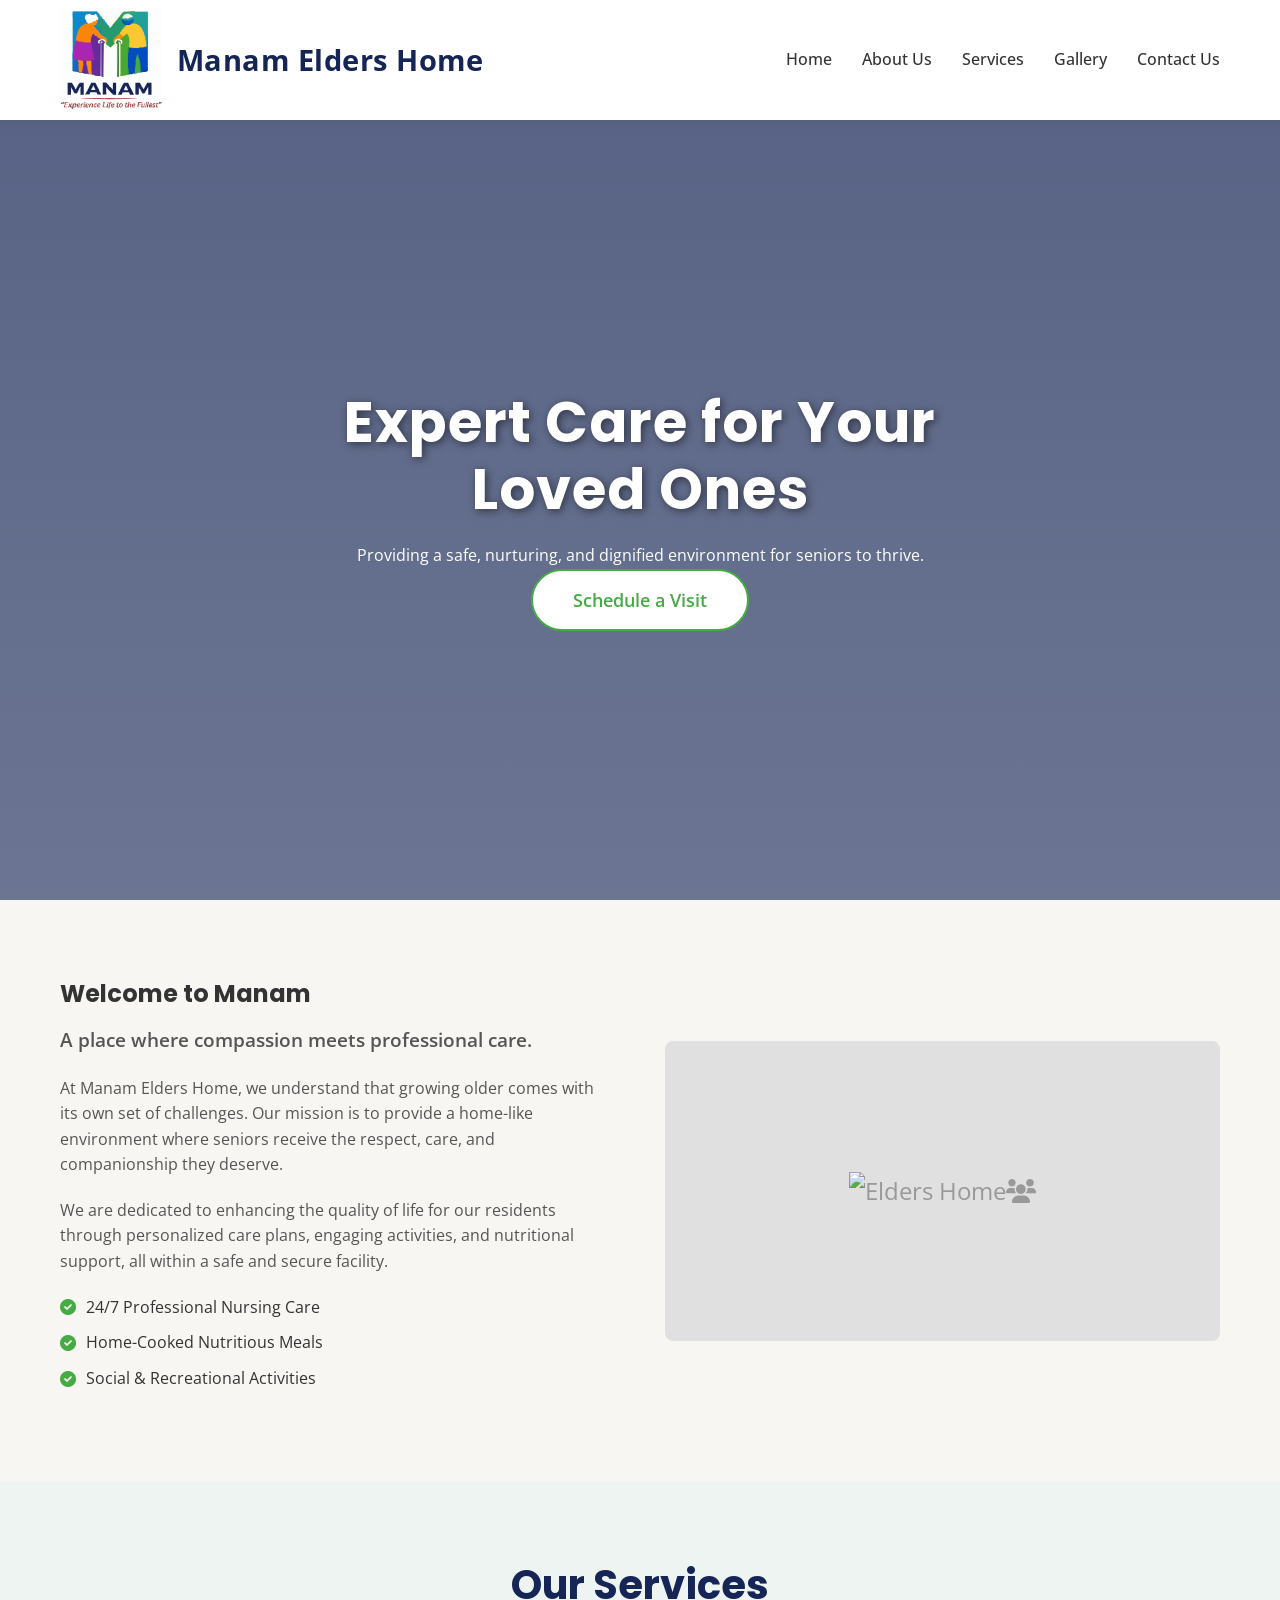
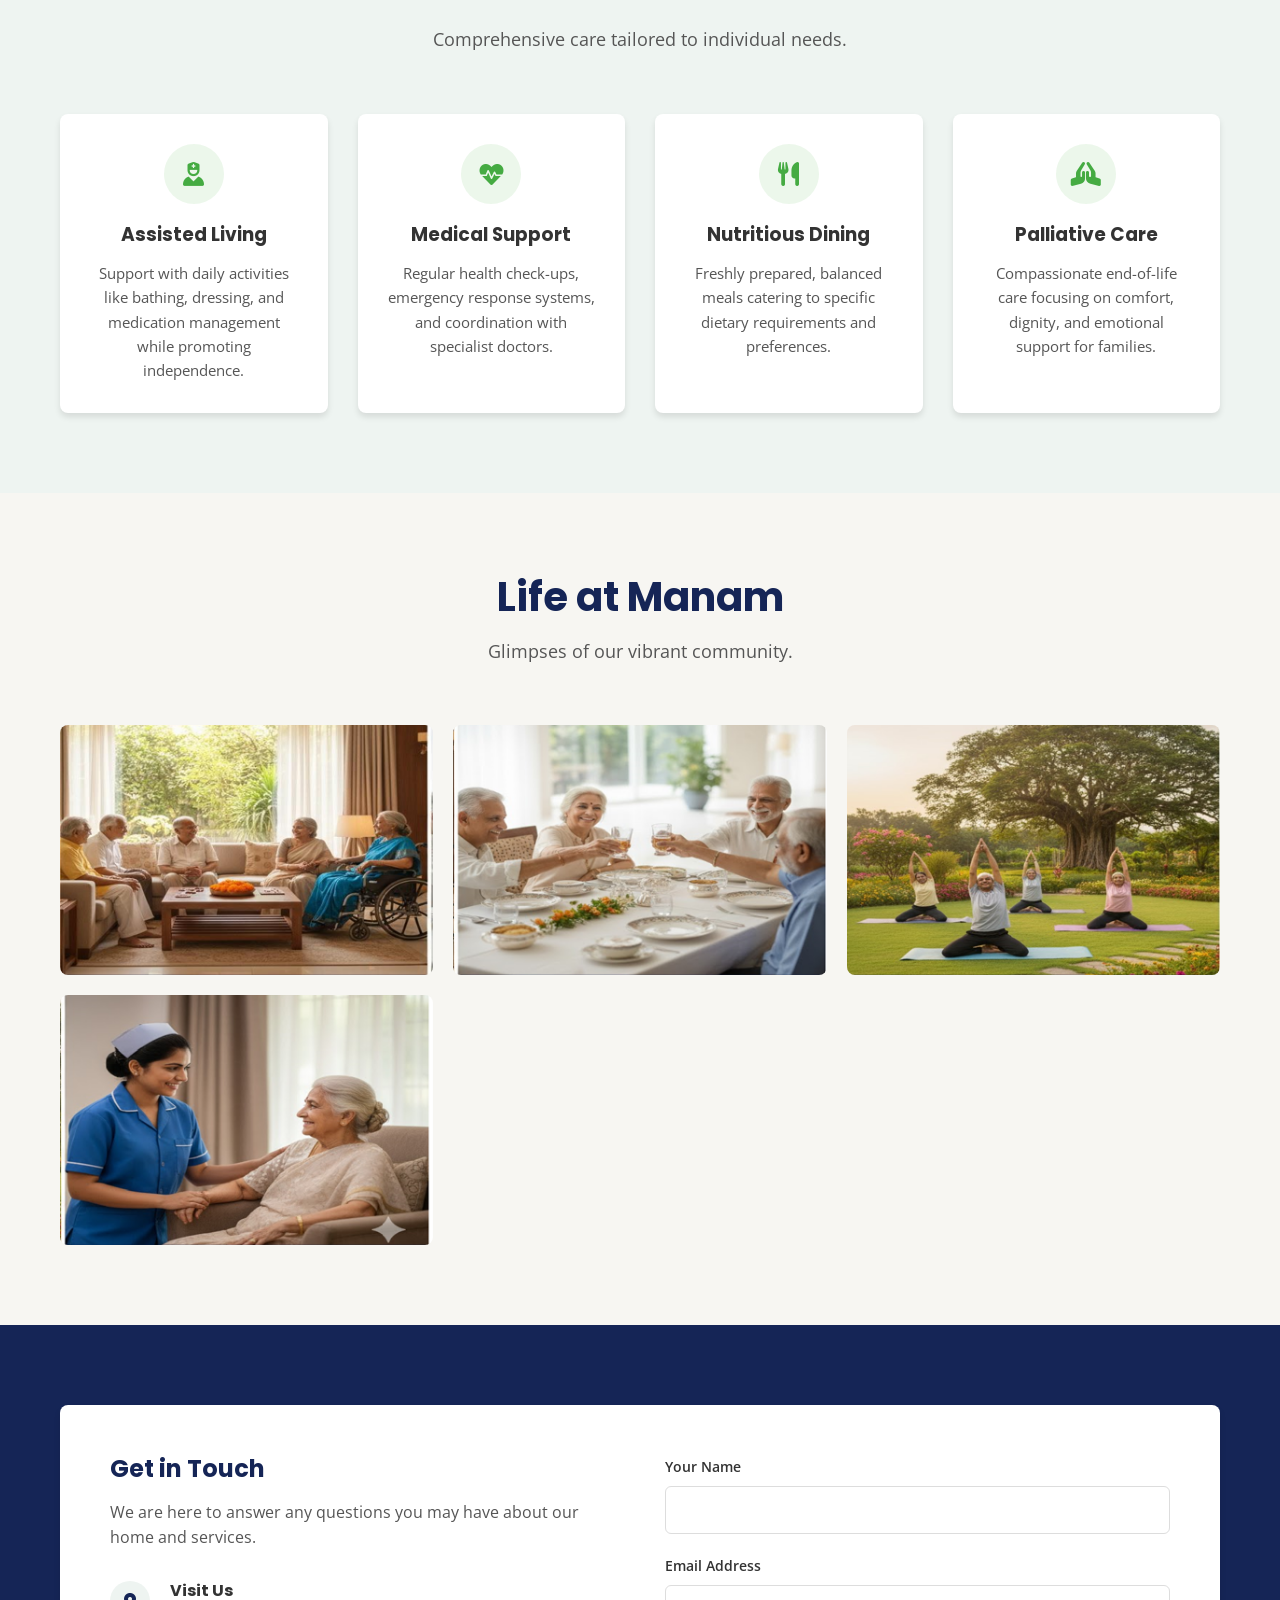
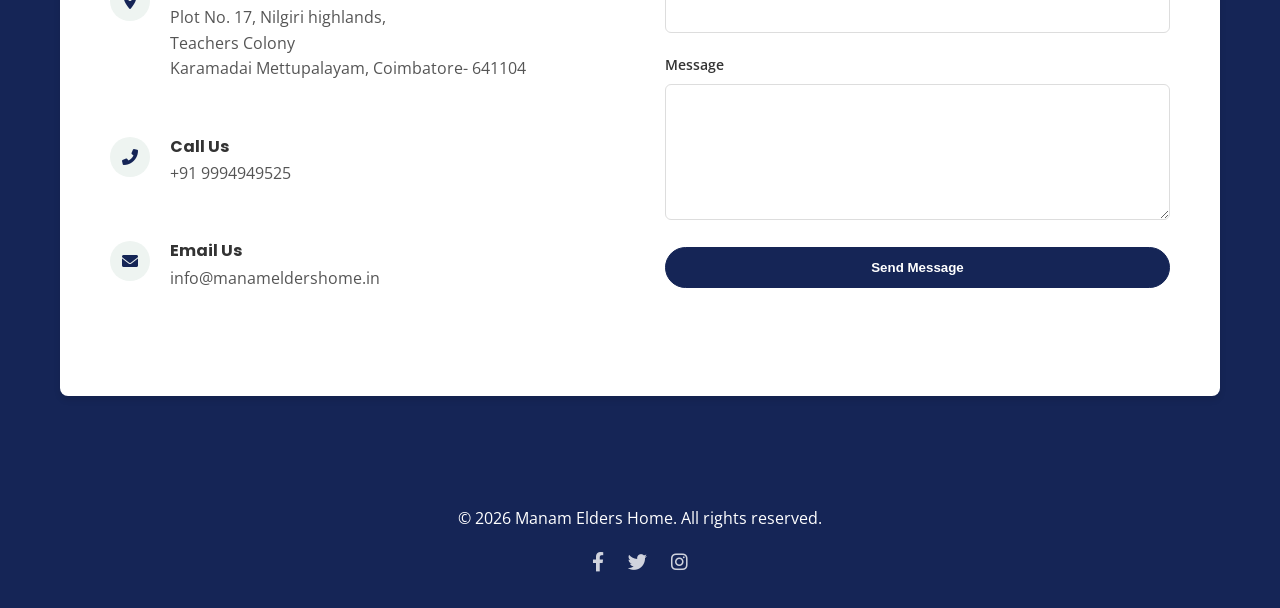
==== index.html @ f715f931 "Fix email address typo" ====
<!DOCTYPE html>
<html lang="en">

<head>
    <meta charset="UTF-8">
    <meta name="viewport" content="width=device-width, initial-scale=1.0">
    <title>Manam Elders Home - Compassionate Senior Care</title>
    <meta name="description"
        content="Manam Elders Home provides compassionate, dignified, and professional care for seniors. A home away from home.">
    <link rel="stylesheet" href="css/style.css">
    <link rel="preconnect" href="https://fonts.googleapis.com">
    <link rel="preconnect" href="https://fonts.gstatic.com" crossorigin>
    <link
        href="https://fonts.googleapis.com/css2?family=Open+Sans:wght@400;600&family=Poppins:wght@500;700&display=swap"
        rel="stylesheet">
    <link rel="stylesheet" href="https://cdnjs.cloudflare.com/ajax/libs/font-awesome/6.0.0/css/all.min.css">
</head>

<body>

    <!-- Header -->
    <header class="header">
        <div class="container">
            <a href="#" class="logo">
                <img src="assets/logo.svg" alt="Manam Elders Home Logo">
                <span>
                    <h2>Manam Elders Home</h2>
                </span>
            </a>
            <button class="mobile-toggle" aria-label="Toggle navigation">
                <i class="fas fa-bars"></i>
            </button>
            <nav class="nav">
                <ul class="nav-list">
                    <li><a href="#home">Home</a></li>
                    <li><a href="#about">About Us</a></li>
                    <li><a href="#services">Services</a></li>
                    <li><a href="#gallery">Gallery</a></li>
                    <li><a href="#contact" class="nav-btn">Contact Us</a></li>
                </ul>
            </nav>
        </div>
    </header>

    <!-- Hero Section -->
    <section id="home" class="hero">
        <div class="hero-overlay"></div>
        <div class="container hero-content">
            <h1><span class="static-text">Expert Care for Your Loved Ones</span></h1>
            <p>Providing a safe, nurturing, and dignified environment for seniors to thrive.</p>
            <a href="#contact" class="btn btn-large">Schedule a Visit</a>
        </div>
    </section>

    <!-- About Section -->
    <section id="about" class="section">
        <div class="container about-grid">
            <div class="about-text">
                <h2>Welcome to Manam</h2>
                <p class="lead">A place where compassion meets professional care.</p>
                <p>At Manam Elders Home, we understand that growing older comes with its own set of challenges. Our
                    mission is to provide a home-like environment where seniors receive the respect, care, and
                    companionship they deserve.</p>
                <p>We are dedicated to enhancing the quality of life for our residents through personalized care plans,
                    engaging activities, and nutritional support, all within a safe and secure facility.</p>
                <ul class="feature-list">
                    <li><i class="fas fa-check-circle"></i> 24/7 Professional Nursing Care</li>
                    <li><i class="fas fa-check-circle"></i> Home-Cooked Nutritious Meals</li>
                    <li><i class="fas fa-check-circle"></i> Social & Recreational Activities</li>
                </ul>
            </div>
            <div class="about-image">
                <!-- Image will be placed here -->
                <div class="img-placeholder">
                    <img src="assets/elders_home_image.svg" alt="Elders Home" />
                    <i class="fas fa-users"></i>
                </div>
            </div>
        </div>
    </section>

    <!-- Services Section -->
    <section id="services" class="section bg-light">
        <div class="container">
            <div class="section-header">
                <h2>Our Services</h2>
                <p>Comprehensive care tailored to individual needs.</p>
            </div>
            <div class="services-grid">
                <div class="service-card">
                    <div class="icon-box">
                        <i class="fas fa-user-nurse"></i>
                    </div>
                    <h3>Assisted Living</h3>
                    <p>Support with daily activities like bathing, dressing, and medication management while promoting
                        independence.</p>
                </div>
                <div class="service-card">
                    <div class="icon-box">
                        <i class="fas fa-heartbeat"></i>
                    </div>
                    <h3>Medical Support</h3>
                    <p>Regular health check-ups, emergency response systems, and coordination with specialist doctors.
                    </p>
                </div>
                <div class="service-card">
                    <div class="icon-box">
                        <i class="fas fa-utensils"></i>
                    </div>
                    <h3>Nutritious Dining</h3>
                    <p>Freshly prepared, balanced meals catering to specific dietary requirements and preferences.</p>
                </div>
                <div class="service-card">
                    <div class="icon-box">
                        <i class="fas fa-praying-hands"></i>
                    </div>
                    <h3>Palliative Care</h3>
                    <p>Compassionate end-of-life care focusing on comfort, dignity, and emotional support for families.
                    </p>
                </div>
            </div>
        </div>
    </section>

    <!-- Gallery Section -->
    <section id="gallery" class="section">
        <div class="container">
            <div class="section-header">
                <h2>Life at Manam</h2>
                <p>Glimpses of our vibrant community.</p>
            </div>
            <div class="gallery-grid">
                <div class="gallery-item">
                    <div class="gallery-image">
                        <img src="assets/living_area.svg" alt="Living Area" />
                        <div class="gallery-caption">Living Area</div>
                    </div>
                </div>
                <div class="gallery-item">
                    <div class="gallery-image">
                        <img src="assets/dining_area.svg" alt="Dining Area" />
                        <div class="gallery-caption">Dining Area</div>
                    </div>
                </div>
                <div class="gallery-item">
                    <div class="gallery-image">
                        <img src="assets/community_area.svg" alt="Community" />
                        <div class="gallery-caption">Community</div>
                    </div>
                </div>
                <div class="gallery-item">
                    <div class="gallery-image">
                        <img src="assets/Nursing_care.svg" alt="Nursing Care" />
                        <div class="gallery-caption">Nursing Care</div>
                    </div>
                </div>
            </div>
        </div>
    </section>

    <!-- Contact Section -->
    <section id="contact" class="section bg-dark">
        <div class="container">
            <div class="contact-wrapper">
                <div class="contact-info">
                    <h2>Get in Touch</h2>
                    <p>We are here to answer any questions you may have about our home and services.</p>

                    <div class="info-item">
                        <i class="fas fa-map-marker-alt"></i>
                        <div>
                            <h4>Visit Us</h4>
                            <p>Plot No. 17, Nilgiri highlands,<br>Teachers Colony <br>Karamadai Mettupalayam,
                                Coimbatore- 641104</p>
                        </div>
                    </div>

                    <div class="info-item">
                        <i class="fas fa-phone-alt"></i>
                        <div>
                            <h4>Call Us</h4>
                            <p><a href="tel:+919876543210">+91 9994949525</a></p>
                        </div>
                    </div>

                    <div class="info-item">
                        <i class="fas fa-envelope"></i>
                        <div>
                            <h4>Email Us</h4>
                            <p><a href="mailto:info@manameldershome.in">info@manameldershome.in</a></p>
                        </div>
                    </div>
                </div>

                <div class="contact-form">
                    <form id="contactForm">
                        <div class="form-group">
                            <label for="name">Your Name</label>
                            <input type="text" id="name" name="name" required>
                        </div>
                        <div class="form-group">
                            <label for="email">Email Address</label>
                            <input type="email" id="email" name="email" required>
                        </div>
                        <div class="form-group">
                            <label for="message">Message</label>
                            <textarea id="message" name="message" rows="5" required></textarea>
                        </div>
                        <button type="submit" class="btn btn-primary btn-block">Send Message</button>
                    </form>
                </div>
            </div>
        </div>
    </section>

    <!-- Footer -->
    <footer class="footer">
        <div class="container">
            <div class="footer-content">
                <p>&copy; 2026 Manam Elders Home. All rights reserved.</p>
                <div class="social-links">
                    <a href="#" aria-label="Facebook"><i class="fab fa-facebook-f"></i></a>
                    <a href="#" aria-label="Twitter"><i class="fab fa-twitter"></i></a>
                    <a href="#" aria-label="Instagram"><i class="fab fa-instagram"></i></a>
                </div>
            </div>
        </div>
    </footer>

    <script src="js/script.js"></script>
</body>

</html>
---- css/style.css ----
/* CSS Variables */
:root {
    --primary-color: #152556;
    /* Deep Navy Blue (from logo) */
    --secondary-color: #45AB42;
    /* Soft Green (from logo) */
    --accent-color: #FC8509;
    /* Warm Orange (from logo/user) */
    --text-dark: #333333;
    /* Charcoal */
    --text-light: #555555;
    /* Medium Gray */
    --bg-light: #EEF4F1;
    /* Very Light Sage/Pale Blue tint */
    --bg-white: #F7F6F2;
    /* Soft Off-White/Cream */
    --bg-dark: #1F2A44;
    /* Dark Navy for sections */
    --max-width: 1200px;
    --header-height: 120px;
    --font-heading: 'Poppins', sans-serif;
    --font-body: 'Open Sans', sans-serif;
    --radius: 8px;
    --shadow: 0 4px 6px rgba(0, 0, 0, 0.1);
}

/* Reset & Base Styles */
* {
    margin: 0;
    padding: 0;
    box-sizing: border-box;
}

html {
    scroll-behavior: smooth;
}

body {
    font-family: var(--font-body);
    line-height: 1.6;
    color: var(--text-dark);
    background-color: var(--bg-white);
}

img {
    max-width: 100%;
    display: block;
}

a {
    text-decoration: none;
    color: inherit;
    transition: color 0.3s;
}

ul {
    list-style: none;
}

h1,
h2,
h3,
h4,
h5,
h6 {
    font-family: var(--font-heading);
    margin-bottom: 1rem;
    line-height: 1.2;
}

/* Utilities */
.container {
    max-width: var(--max-width);
    margin: 0 auto;
    padding: 0 20px;
}

.section {
    padding: 80px 0;
}

.bg-light {
    background-color: var(--bg-light);
}

.bg-dark {
    background-color: var(--primary-color);
    color: white;
}

.btn {
    display: inline-block;
    padding: 12px 30px;
    border-radius: 50px;
    font-weight: 600;
    cursor: pointer;
    transition: all 0.3s;
    border: none;
}

.btn-primary {
    background-color: var(--primary-color);
    color: white;
    border: 1px solid var(--primary-color);
}

.btn-primary:hover {
    background-color: #0d1838;
    /* Darker Navy */
    border-color: #0d1838;
}

.btn-large {
    background-color: white;
    /* Secondary style as requested */
    color: var(--secondary-color);
    font-size: 1.1rem;
    padding: 15px 40px;
    border: 2px solid var(--secondary-color);
}

.btn-large:hover {
    background-color: var(--secondary-color);
    color: white;
}

.section-header {
    text-align: center;
    margin-bottom: 60px;
}

.section-header h2 {
    font-size: 2.5rem;
    color: var(--primary-color);
}

.section-header p {
    font-size: 1.1rem;
    color: var(--text-light);
}

/* Header */
.header {
    background: white;
    box-shadow: 0 2px 10px rgba(0, 0, 0, 0.05);
    height: var(--header-height);
    position: fixed;
    width: 100%;
    top: 0;
    z-index: 1000;
    display: flex;
    align-items: center;
}

.header .container {
    display: flex;
    justify-content: space-between;
    align-items: center;
    width: 100%;
}

.logo {
    display: flex;
    align-items: center;
    gap: 15px;
    font-size: 1.8rem;
    font-weight: 700;
    color: var(--primary-color);
    letter-spacing: 0.5px;
}

/* Logo Slide Animation */
.logo span {
    display: inline-block;
    overflow: hidden;
    vertical-align: middle;
}

.logo h2 {
    margin: 0;
    font-size: inherit;
    font-family: inherit;
    /* Apply the animation: duration, name, fill mode */
    animation: 2s slide-right forwards;
    /* Start position: 100% to the left */
    transform: translateX(-100%);
    display: inline-block;
    /* Ensure transform works */
}

/* Define the animation sequence */
@keyframes slide-right {
    to {
        /* End position: natural position */
        transform: translateX(0);
    }
}

.logo img {
    height: 100px;
    /* Larger logo for better visibility */
    width: auto;
    max-width: 100%;
    object-fit: contain;
}

.nav-list {
    display: flex;
    align-items: center;
    gap: 30px;
}

.nav-list a {
    font-weight: 500;
    color: var(--text-dark);
}

.nav-list a:hover {
    color: var(--primary-color);
}

.mobile-toggle {
    display: none;
    background: none;
    border: none;
    font-size: 1.5rem;
    cursor: pointer;
    color: var(--primary-color);
}

/* Hero Section */
.hero {
    height: 100vh;
    background-color: #eee;
    /* Fallback */
    /* Add background image here later */
    background-image: linear-gradient(rgba(21, 37, 86, 0.7), rgba(21, 37, 86, 0.6)), url('../assets/hero-bg.jpg');
    background-size: cover;
    background-position: center;
    display: flex;
    align-items: center;
    text-align: center;
    color: white;
    padding-top: var(--header-height);
}

.hero-content {
    max-width: 800px;
}

/* Dynamic Text Animation */
.hero h1 {
    position: relative;
    font-size: 3.5rem;
    margin-bottom: 20px;
    font-weight: 700;
    text-shadow: 2px 2px 8px rgba(0, 0, 0, 0.5);
    letter-spacing: 1px;
    min-height: 1.2em;
    /* Reserve space */
}

.hero h1 span.static-text {
    visibility: hidden;
    /* Hide original text but keep space */
    position: absolute;
    /* Remove from flow */
    width: 1px;
    height: 1px;
    padding: 0;
    margin: -1px;
    overflow: hidden;
    clip: rect(0, 0, 0, 0);
    border: 0;
}

.hero h1::before {
    content: "Expert Care for Your Loved Ones";
    animation: cycleText 12s infinite;
    display: inline-block;
}

@keyframes cycleText {

    0%,
    30% {
        content: "Expert Care for Your Loved Ones";
        opacity: 1;
        transform: translateY(0);
    }

    31% {
        opacity: 0;
        transform: translateY(20px);
    }

    32% {
        content: "Comfort & Dignity in Every Moment";
        opacity: 0;
        transform: translateY(-20px);
    }

    33%,
    63% {
        content: "Comfort & Dignity in Every Moment";
        opacity: 1;
        transform: translateY(0);
    }

    64% {
        opacity: 0;
        transform: translateY(20px);
    }

    65% {
        content: "A Loving Home Away From Home";
        opacity: 0;
        transform: translateY(-20px);
    }

    66%,
    96% {
        content: "A Loving Home Away From Home";
        opacity: 1;
        transform: translateY(0);
    }

    97% {
        opacity: 0;
        transform: translateY(20px);
    }

    98% {
        content: "Expert Care for Your Loved Ones";
        opacity: 0;
        transform: translateY(-20px);
    }

    100% {
        content: "Expert Care for Your Loved Ones";
        opacity: 1;
        transform: translateY(0);
    }
}

/* About Section */
.about-grid {
    display: grid;
    grid-template-columns: 1fr 1fr;
    gap: 50px;
    align-items: center;
}

.lead {
    font-size: 1.2rem;
    color: var(--primary-color);
    font-weight: 600;
    margin-bottom: 20px;
}

.about-text p {
    margin-bottom: 20px;
    color: var(--text-light);
}

.feature-list {
    margin-top: 20px;
}

.feature-list li {
    margin-bottom: 10px;
    display: flex;
    align-items: center;
    gap: 10px;
}

.feature-list i {
    color: var(--secondary-color);
}

.img-placeholder {
    width: 100%;
    height: 300px;
    background-color: #e0e0e0;
    display: flex;
    justify-content: center;
    align-items: center;
    color: #999;
    border-radius: var(--radius);
    font-size: 1.5rem;
}

/* Services Section */
.services-grid {
    display: grid;
    grid-template-columns: repeat(auto-fit, minmax(250px, 1fr));
    gap: 30px;
}

.service-card {
    background: white;
    padding: 30px;
    border-radius: var(--radius);
    box-shadow: var(--shadow);
    transition: transform 0.3s;
    text-align: center;
}

.service-card:hover {
    transform: translateY(-5px);
}

.icon-box {
    width: 60px;
    height: 60px;
    background-color: rgba(69, 171, 66, 0.1);
    /* Soft Green tint */
    color: var(--secondary-color);
    border-radius: 50%;
    display: flex;
    align-items: center;
    justify-content: center;
    font-size: 1.5rem;
    margin: 0 auto 20px;
}

.service-card h3 {
    margin-bottom: 15px;
    color: var(--text-dark);
}

.service-card p {
    color: var(--text-light);
    font-size: 0.95rem;
}

/* Gallery Section */
.gallery-grid {
    display: grid;
    grid-template-columns: repeat(auto-fill, minmax(280px, 1fr));
    gap: 20px;
}

.gallery-item .img-placeholder {
    height: 250px;
    background-color: #ddd;
    border-radius: var(--radius);
    display: flex;
    justify-content: center;
    align-items: center;
    color: #999;
    font-size: 1.2rem;
}

.gallery-image {
    position: relative;
    height: 250px;
    overflow: hidden;
    border-radius: var(--radius);
}

.gallery-image img {
    width: 100%;
    height: 100%;
    object-fit: cover;
    transition: transform 0.5s ease;
}

.gallery-image:hover img {
    transform: scale(1.1);
}

.gallery-caption {
    position: absolute;
    bottom: 0;
    left: 0;
    width: 100%;
    background: rgba(21, 37, 86, 0.75);
    /* Blended Primary Color */
    backdrop-filter: blur(5px);
    /* Glassmorphism effect */
    padding: 15px;
    text-align: center;
    font-weight: 600;
    color: white;
    transform: translateY(100%);
    transition: transform 0.3s ease-in-out;
    border-radius: 0 0 var(--radius) var(--radius);
}

.gallery-image:hover .gallery-caption {
    transform: translateY(0);
}

/* Contact Section */
.contact-wrapper {
    display: grid;
    grid-template-columns: 1fr 1fr;
    gap: 50px;
    background: white;
    padding: 50px;
    border-radius: var(--radius);
    box-shadow: var(--shadow);
}

.contact-info h2 {
    color: var(--primary-color);
}

.contact-info p {
    color: var(--text-light);
    margin-bottom: 30px;
}

.info-item {
    display: flex;
    gap: 20px;
    margin-bottom: 25px;
}

.info-item i {
    width: 40px;
    height: 40px;
    background-color: var(--bg-light);
    color: var(--primary-color);
    border-radius: 50%;
    display: flex;
    align-items: center;
    justify-content: center;
}

.info-item h4 {
    margin-bottom: 5px;
    font-size: 1rem;
}

/* .bg-dark .contact-wrapper removed */

/* Overriding section background for contact to make it stand out */
#contact.bg-dark {
    background-color: var(--primary-color);
    color: white;
}

#contact.bg-dark .contact-wrapper {
    background: white;
    color: var(--text-dark);
}

.form-group {
    margin-bottom: 20px;
}

.form-group label {
    display: block;
    margin-bottom: 8px;
    font-weight: 600;
    font-size: 0.9rem;
}

.form-group input,
.form-group textarea {
    width: 100%;
    padding: 12px;
    border: 1px solid #ddd;
    border-radius: 6px;
    font-family: inherit;
    font-size: 1rem;
}

.btn-block {
    width: 100%;
}

/* Footer */
.footer {
    background-color: #152556;
    /* Deep Navy */
    /* Darker shade of primary */
    color: white;
    padding: 30px 0;
    text-align: center;
}

.footer-content {
    display: flex;
    flex-direction: column;
    align-items: center;
    gap: 15px;
}

.social-links a {
    color: white;
    font-size: 1.2rem;
    margin: 0 10px;
    opacity: 0.8;
}

.social-links a:hover {
    opacity: 1;
}

/* Responsive */
@media (max-width: 768px) {
    .header .container {
        padding: 0 15px;
    }

    .mobile-toggle {
        display: block;
    }

    .nav {
        position: fixed;
        top: var(--header-height);
        left: 0;
        width: 100%;
        background: white;
        padding: 20px 0;
        box-shadow: 0 5px 5px rgba(0, 0, 0, 0.1);
        transform: translateY(-150%);
        transition: transform 0.3s ease-in-out;
    }

    .nav.active {
        transform: translateY(0);
    }

    .nav-list {
        flex-direction: column;
        gap: 20px;
    }

    .hero h1 {
        font-size: 2.5rem;
    }

    .about-grid,
    .contact-wrapper {
        grid-template-columns: 1fr;
        gap: 30px;
    }

    .contact-wrapper {
        padding: 30px;
    }
}
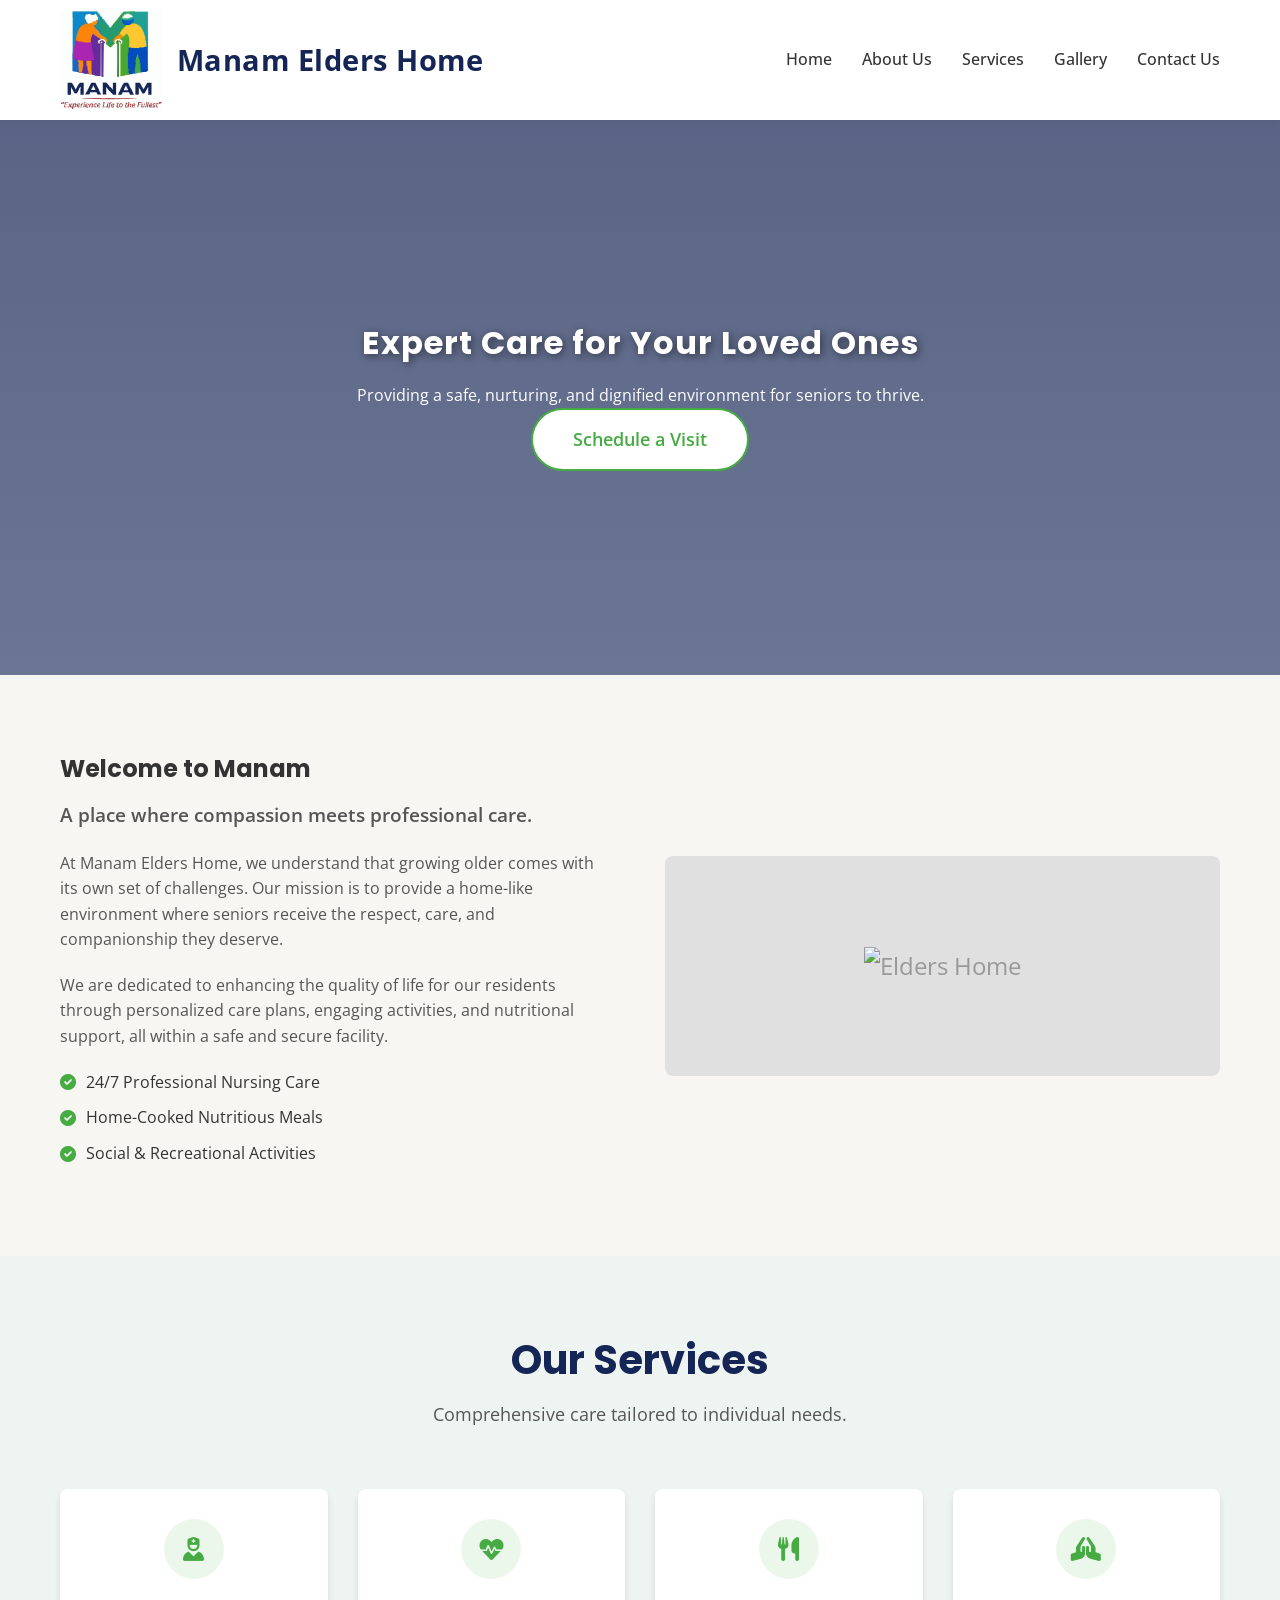
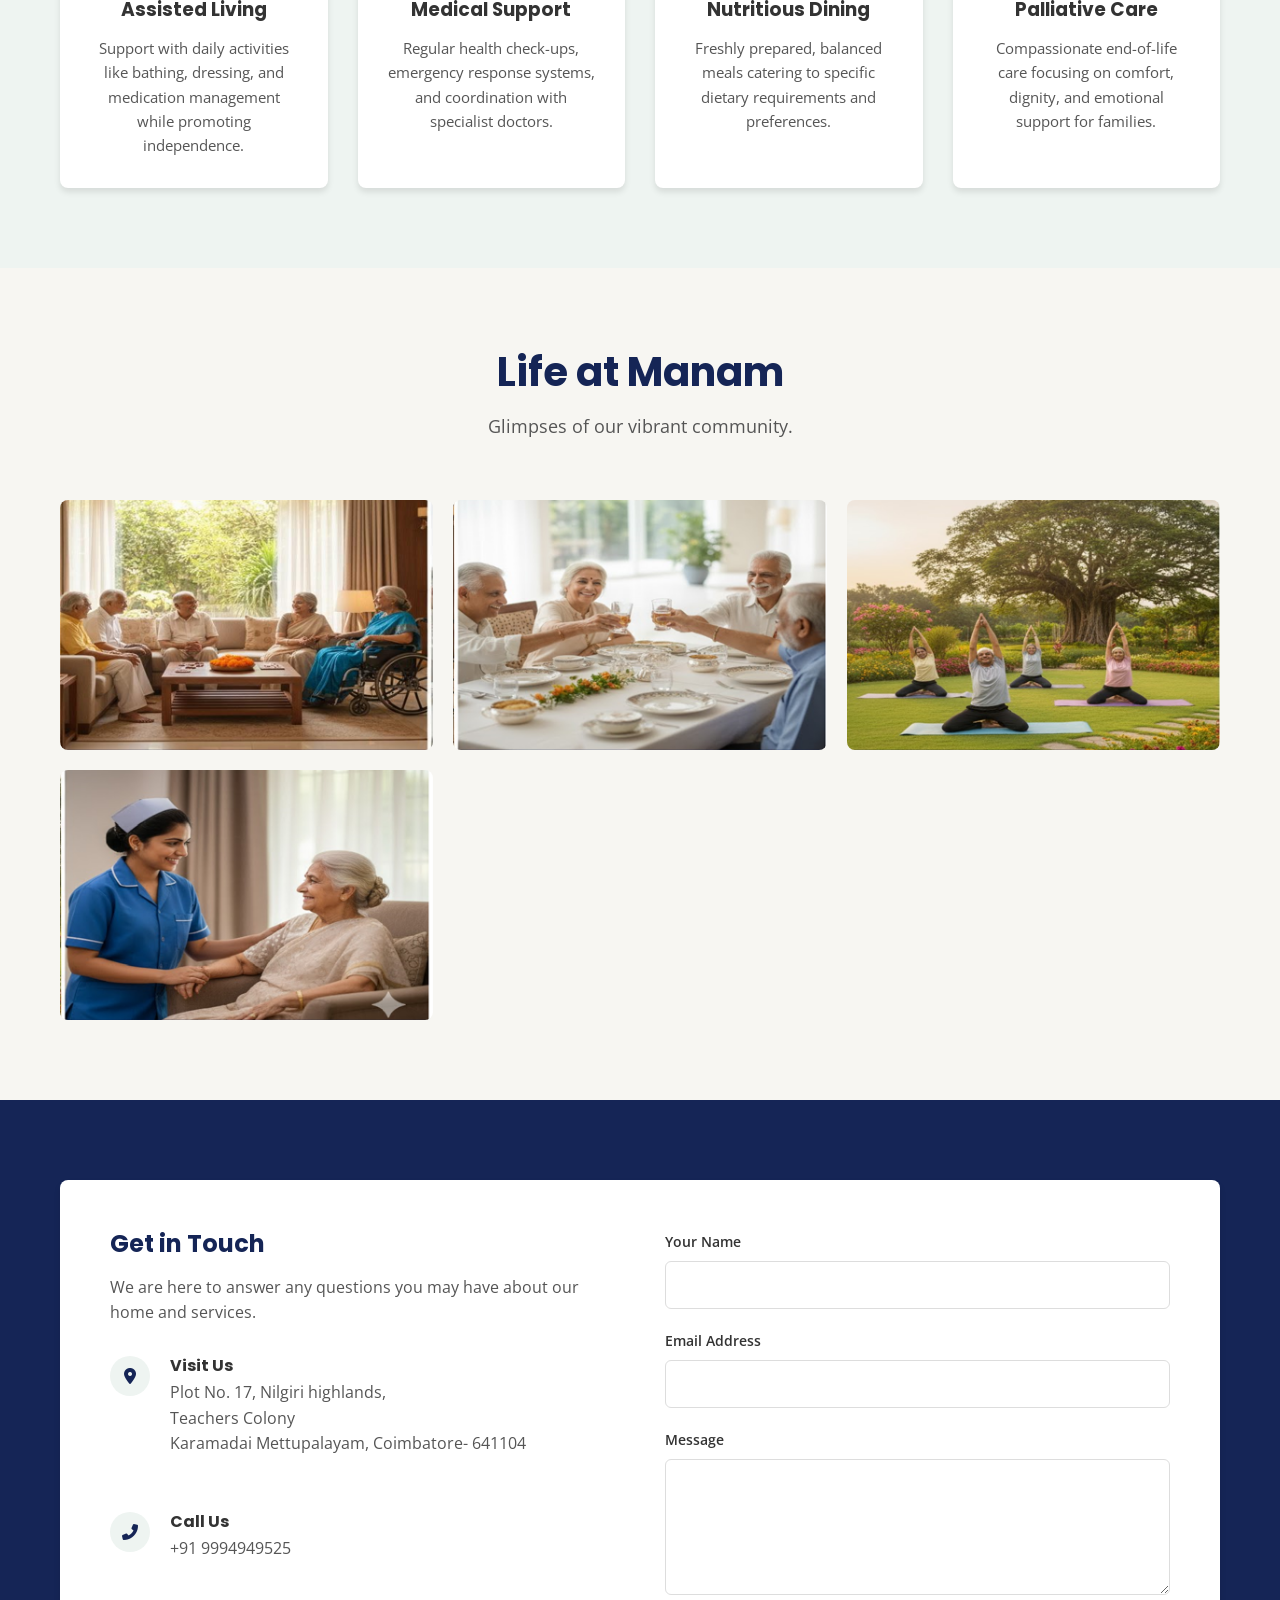
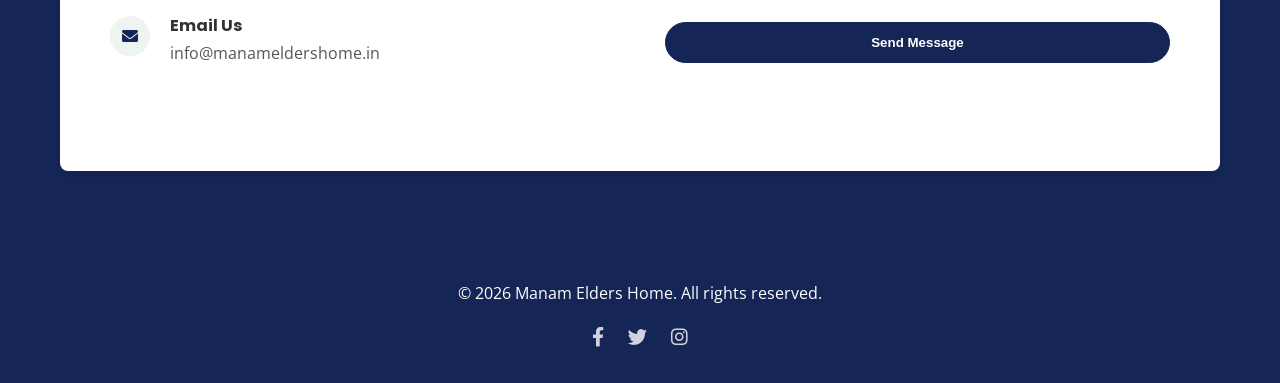
==== commit d09abad8: "feat: Add initial website styling, new assets, and a Tamil flyer page, and update index.html." ====
--- a/index.html
+++ b/index.html
@@ -73,7 +73,6 @@
                 <!-- Image will be placed here -->
                 <div class="img-placeholder">
                     <img src="assets/elders_home_image.svg" alt="Elders Home" />
-                    <i class="fas fa-users"></i>
                 </div>
             </div>
         </div>
--- a/css/style.css
+++ b/css/style.css
@@ -230,7 +230,7 @@
 
 /* Hero Section */
 .hero {
-    height: 100vh;
+    height: 75vh;
     background-color: #eee;
     /* Fallback */
     /* Add background image here later */
@@ -251,7 +251,7 @@
 /* Dynamic Text Animation */
 .hero h1 {
     position: relative;
-    font-size: 3.5rem;
+    font-size: 2rem;
     margin-bottom: 20px;
     font-weight: 700;
     text-shadow: 2px 2px 8px rgba(0, 0, 0, 0.5);
@@ -380,7 +380,7 @@
 
 .img-placeholder {
     width: 100%;
-    height: 300px;
+    height: 220px;
     background-color: #e0e0e0;
     display: flex;
     justify-content: center;
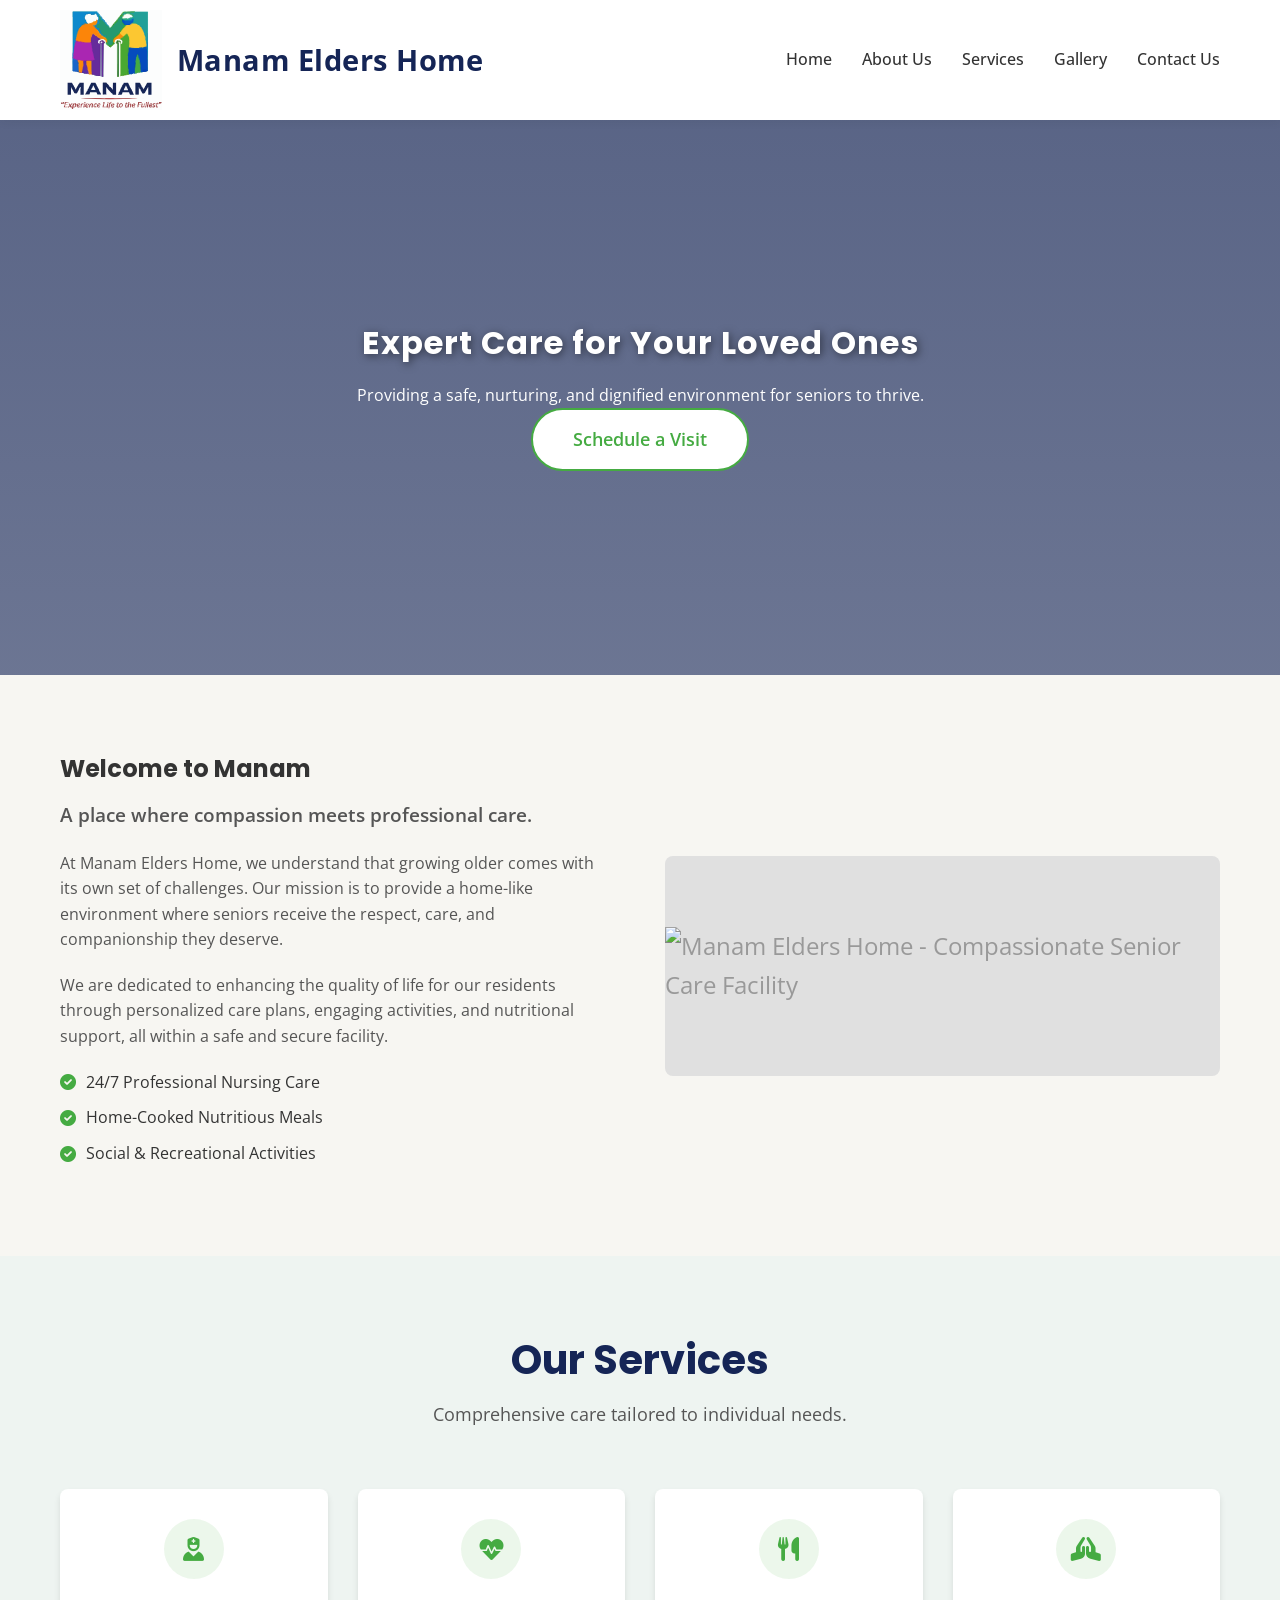
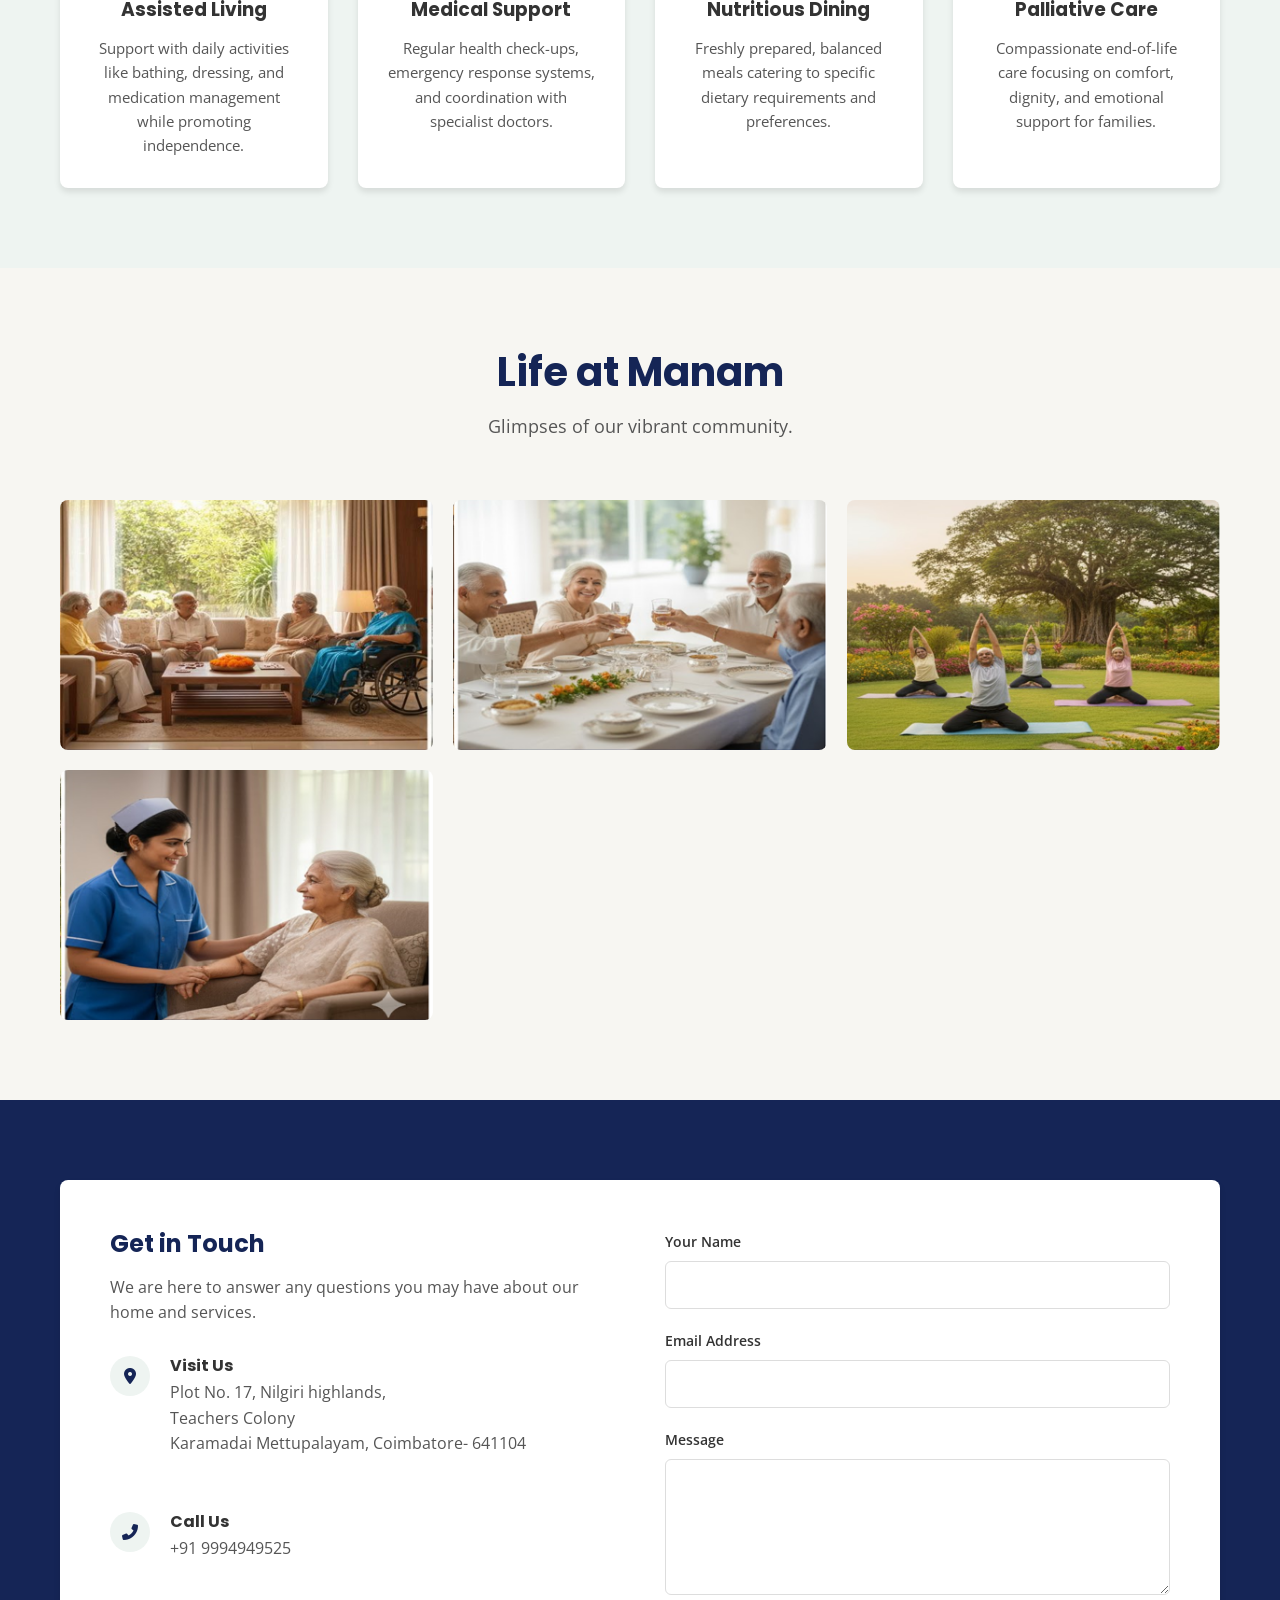
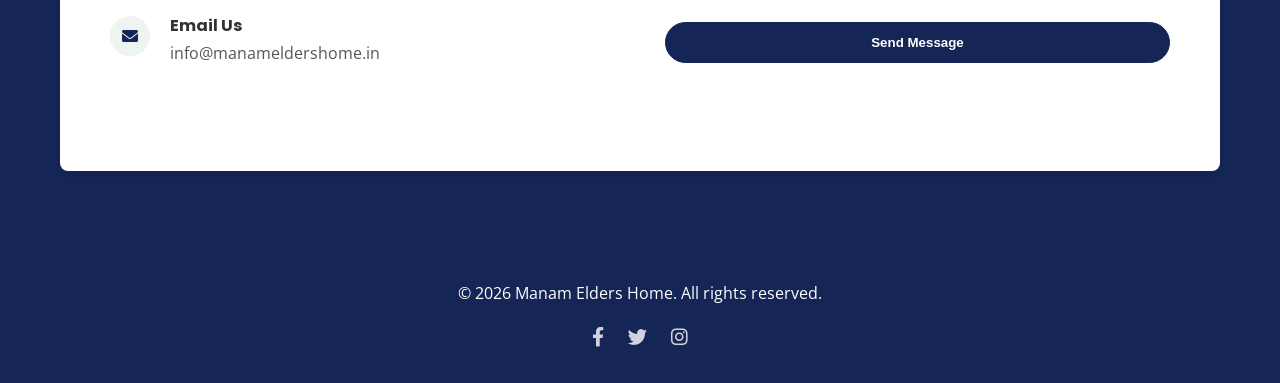
==== commit c24414f1: "flyer changes" ====
--- a/index.html
+++ b/index.html
@@ -4,9 +4,69 @@
 <head>
     <meta charset="UTF-8">
     <meta name="viewport" content="width=device-width, initial-scale=1.0">
-    <title>Manam Elders Home - Compassionate Senior Care</title>
+    <title>Manam Elders Home - Compassionate Senior Care in Karamadai</title>
     <meta name="description"
-        content="Manam Elders Home provides compassionate, dignified, and professional care for seniors. A home away from home.">
+        content="Manam Elders Home in Karamadai, Coimbatore provides compassionate, dignified, and professional care for seniors. A home away from home with 24/7 nursing care.">
+    <meta name="keywords"
+        content="Elders Home Karamadai, Senior Care Coimbatore, Assisted Living Karamadai, Nursing Home Mettupalayam, Manam Elders Home, Palliative Care Coimbatore">
+    <link rel="canonical" href="https://manameldershome.in/">
+
+    <!-- Open Graph / Facebook -->
+    <meta property="og:type" content="website">
+    <meta property="og:url" content="https://manameldershome.in/">
+    <meta property="og:title" content="Manam Elders Home - Compassionate Senior Care">
+    <meta property="og:description" content="Dignified and professional care for seniors in Karamadai, Coimbatore.">
+    <meta property="og:image" content="https://manameldershome.in/assets/logo.svg">
+
+    <!-- Twitter -->
+    <meta property="twitter:card" content="summary_large_image">
+    <meta property="twitter:url" content="https://manameldershome.in/">
+    <meta property="twitter:title" content="Manam Elders Home - Compassionate Senior Care">
+    <meta property="twitter:description"
+        content="Dignified and professional care for seniors in Karamadai, Coimbatore.">
+    <meta property="twitter:image" content="https://manameldershome.in/assets/logo.svg">
+
+    <!-- Structured Data -->
+    <script type="application/ld+json">
+    {
+      "@context": "https://schema.org",
+      "@type": "LocalBusiness",
+      "name": "Manam Elders Home",
+      "image": "https://manameldershome.in/assets/logo.svg",
+      "@id": "https://manameldershome.in/",
+      "url": "https://manameldershome.in/",
+      "telephone": "+919994949525",
+      "address": {
+        "@type": "PostalAddress",
+        "streetAddress": "Plot No. 17, Nilgiri highlands, Teachers Colony, Karamadai",
+        "addressLocality": "Mettupalayam",
+        "addressRegion": "TN",
+        "postalCode": "641104",
+        "addressCountry": "IN"
+      },
+      "geo": {
+        "@type": "GeoCoordinates",
+        "latitude": 11.2384,
+        "longitude": 76.9535
+      },
+      "openingHoursSpecification": {
+        "@type": "OpeningHoursSpecification",
+        "dayOfWeek": [
+          "Monday",
+          "Tuesday",
+          "Wednesday",
+          "Thursday",
+          "Friday",
+          "Saturday",
+          "Sunday"
+        ],
+        "opens": "00:00",
+        "closes": "23:59"
+      }
+    }
+    </script>
+
+    <link rel="icon" type="image/svg+xml" href="assets/logo.svg">
     <link rel="stylesheet" href="css/style.css">
     <link rel="preconnect" href="https://fonts.googleapis.com">
     <link rel="preconnect" href="https://fonts.gstatic.com" crossorigin>
@@ -72,7 +132,8 @@
             <div class="about-image">
                 <!-- Image will be placed here -->
                 <div class="img-placeholder">
-                    <img src="assets/elders_home_image.svg" alt="Elders Home" />
+                    <img src="assets/elders_home_image.svg"
+                        alt="Manam Elders Home - Compassionate Senior Care Facility" />
                 </div>
             </div>
         </div>
@@ -131,25 +192,29 @@
             <div class="gallery-grid">
                 <div class="gallery-item">
                     <div class="gallery-image">
-                        <img src="assets/living_area.svg" alt="Living Area" />
+                        <img src="assets/living_area.svg"
+                            alt="Comfortable and safe living area for seniors at Manam Elders Home" />
                         <div class="gallery-caption">Living Area</div>
                     </div>
                 </div>
                 <div class="gallery-item">
                     <div class="gallery-image">
-                        <img src="assets/dining_area.svg" alt="Dining Area" />
+                        <img src="assets/dining_area.svg"
+                            alt="Clean and nutritious dining area for seniors at Manam Elders Home" />
                         <div class="gallery-caption">Dining Area</div>
                     </div>
                 </div>
                 <div class="gallery-item">
                     <div class="gallery-image">
-                        <img src="assets/community_area.svg" alt="Community" />
+                        <img src="assets/community_area.svg"
+                            alt="Active community and social area for seniors at Manam Elders Home" />
                         <div class="gallery-caption">Community</div>
                     </div>
                 </div>
                 <div class="gallery-item">
                     <div class="gallery-image">
-                        <img src="assets/Nursing_care.svg" alt="Nursing Care" />
+                        <img src="assets/Nursing_care.svg"
+                            alt="Professional 24/7 nursing care services at Manam Elders Home" />
                         <div class="gallery-caption">Nursing Care</div>
                     </div>
                 </div>
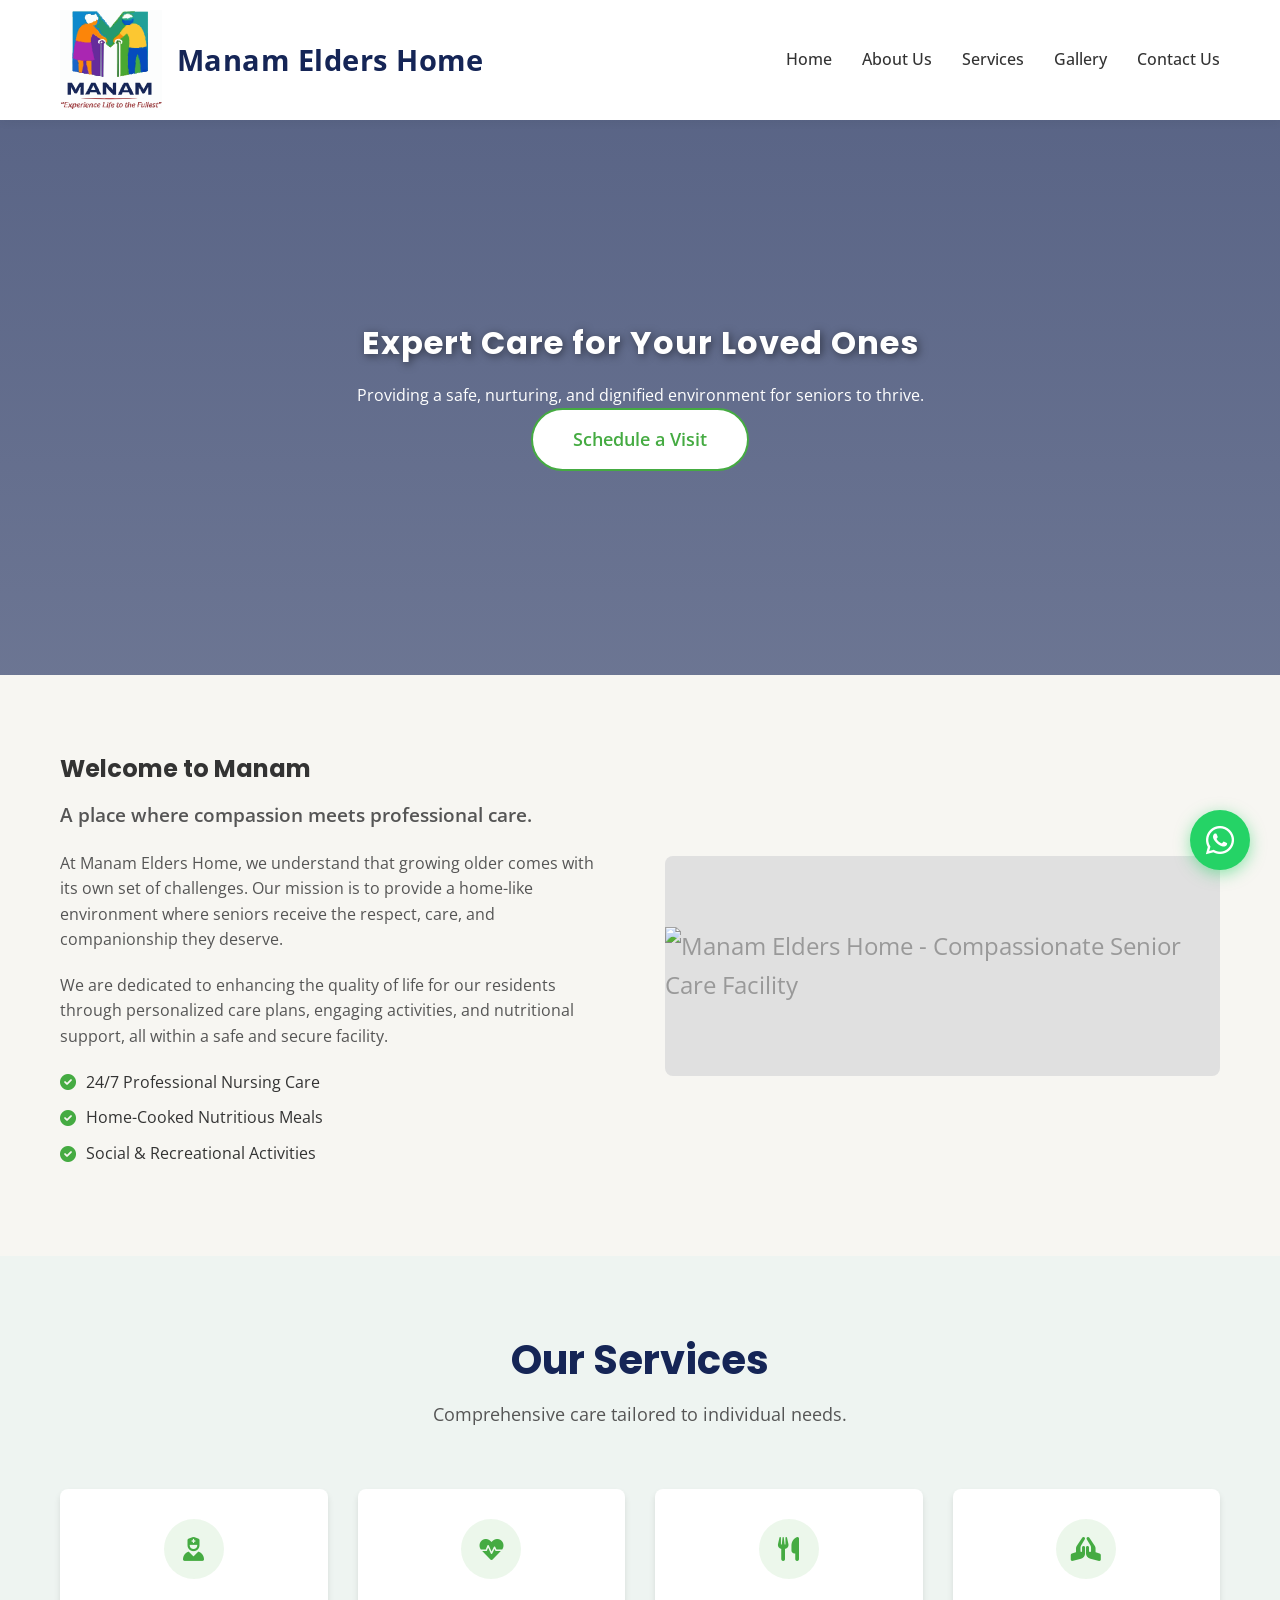
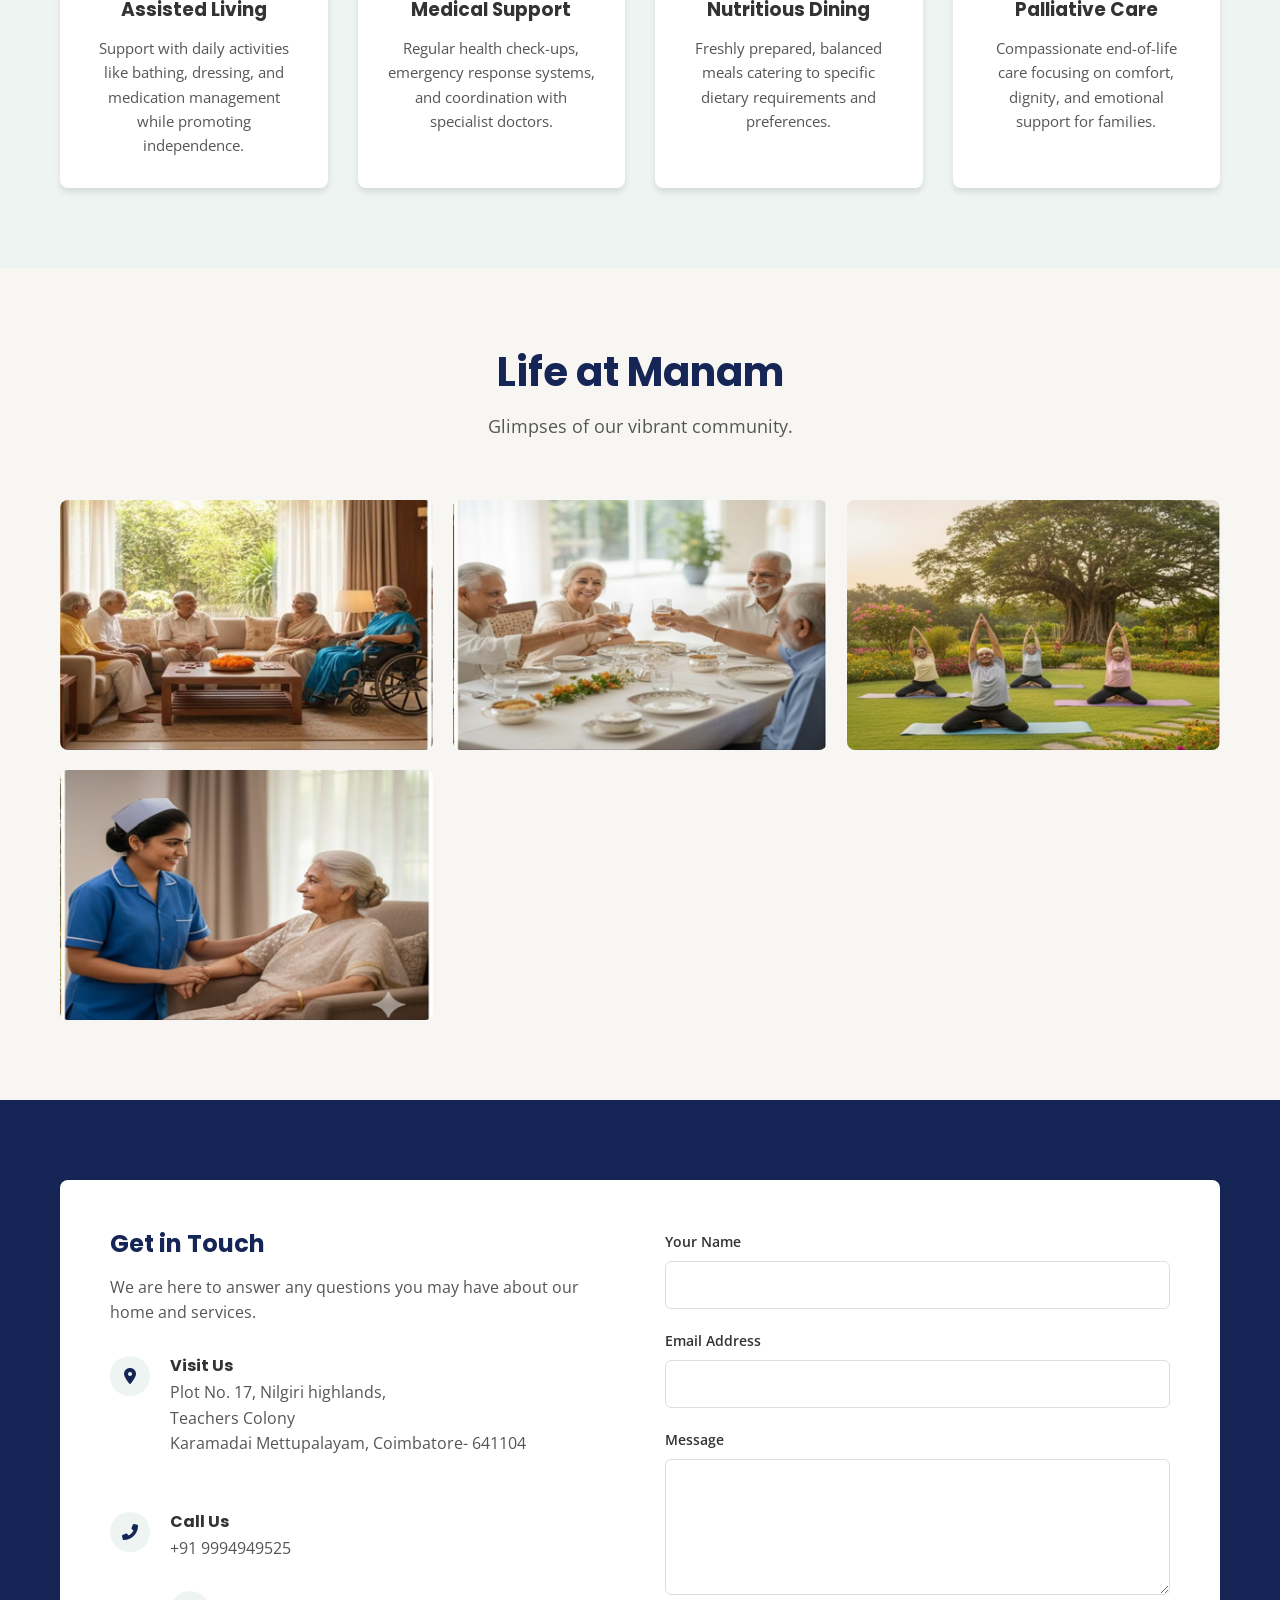
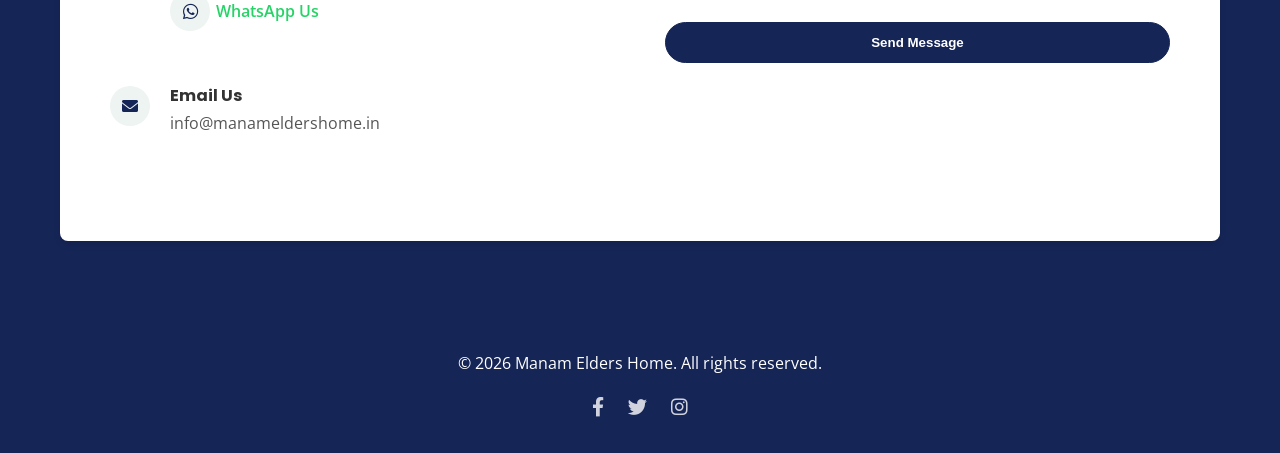
==== commit 8e83f09a: "Added whatsapp icon" ====
--- a/index.html
+++ b/index.html
@@ -243,7 +243,9 @@
                         <i class="fas fa-phone-alt"></i>
                         <div>
                             <h4>Call Us</h4>
-                            <p><a href="tel:+919876543210">+91 9994949525</a></p>
+                            <p><a href="tel:+919994949525">+91 9994949525</a></p>
+                            <p><a href="https://wa.me/919994949525" target="_blank" rel="noopener noreferrer"
+                                    class="whatsapp-link"><i class="fab fa-whatsapp"></i> WhatsApp Us</a></p>
                         </div>
                     </div>
 
@@ -285,11 +287,18 @@
                 <div class="social-links">
                     <a href="#" aria-label="Facebook"><i class="fab fa-facebook-f"></i></a>
                     <a href="#" aria-label="Twitter"><i class="fab fa-twitter"></i></a>
-                    <a href="#" aria-label="Instagram"><i class="fab fa-instagram"></i></a>
+                    <a href="https://www.instagram.com/manameldershome/" target="_blank" rel="noopener noreferrer"
+                        aria-label="Instagram"><i class="fab fa-instagram"></i></a>
                 </div>
             </div>
         </div>
     </footer>
+
+    <!-- WhatsApp Floating Button -->
+    <a href="https://wa.me/919994949525" target="_blank" rel="noopener noreferrer" class="whatsapp-float"
+        aria-label="Chat on WhatsApp">
+        <i class="fab fa-whatsapp"></i>
+    </a>
 
     <script src="js/script.js"></script>
 </body>
--- a/css/style.css
+++ b/css/style.css
@@ -600,6 +600,55 @@
     opacity: 1;
 }
 
+/* WhatsApp Floating Button */
+.whatsapp-float {
+    position: fixed;
+    bottom: 30px;
+    right: 30px;
+    background-color: #25D366;
+    color: white;
+    border-radius: 50%;
+    width: 60px;
+    height: 60px;
+    display: flex;
+    align-items: center;
+    justify-content: center;
+    box-shadow: 0 4px 15px rgba(37, 211, 102, 0.5);
+    z-index: 9999;
+    transition: all 0.3s ease;
+    text-decoration: none;
+}
+
+.whatsapp-float i {
+    font-size: 2rem;
+    line-height: 1;
+}
+
+.whatsapp-float:hover {
+    background-color: #1ebe5b;
+    box-shadow: 0 6px 22px rgba(37, 211, 102, 0.65);
+    transform: scale(1.1);
+    color: white;
+}
+
+/* WhatsApp inline link in contact section */
+.whatsapp-link {
+    display: inline-flex;
+    align-items: center;
+    gap: 6px;
+    color: #25D366;
+    font-weight: 600;
+    transition: color 0.3s;
+}
+
+.whatsapp-link:hover {
+    color: #1ebe5b;
+}
+
+.whatsapp-link i {
+    font-size: 1.1rem;
+}
+
 /* Responsive */
 @media (max-width: 768px) {
     .header .container {
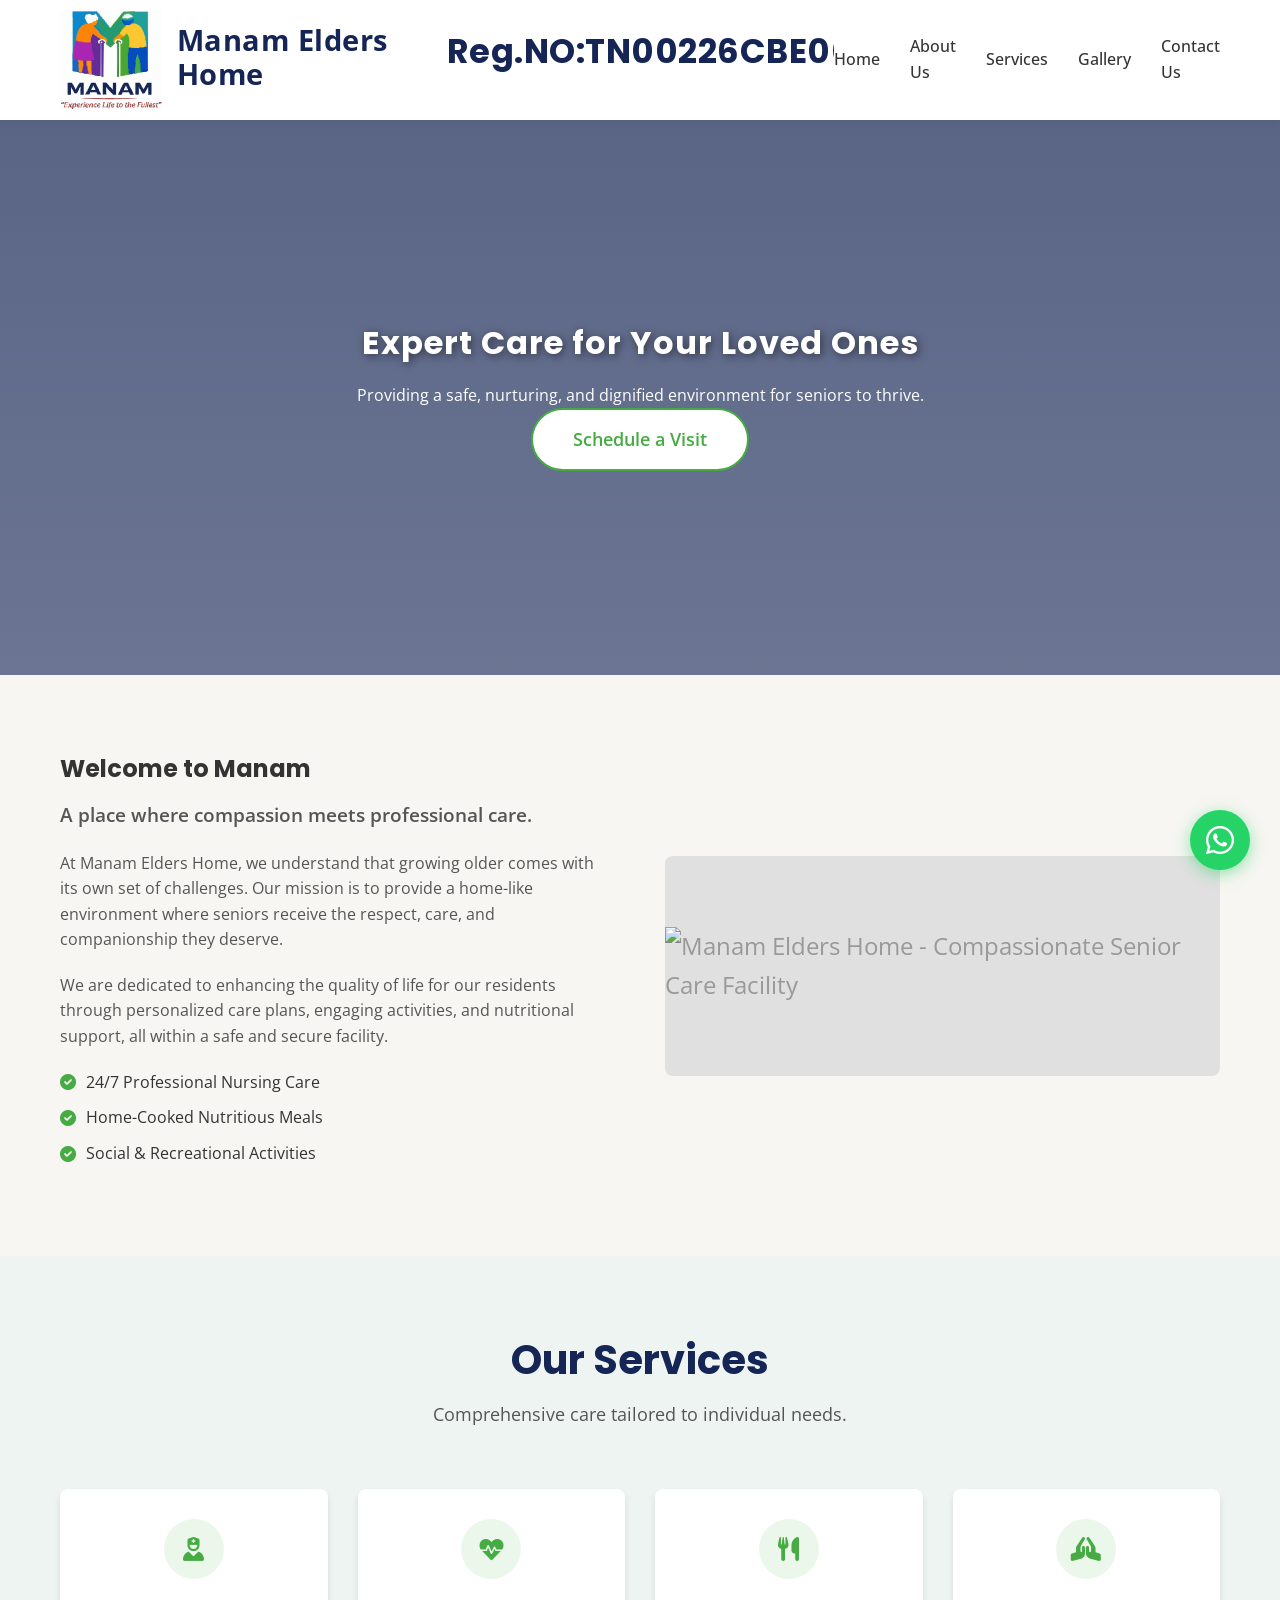
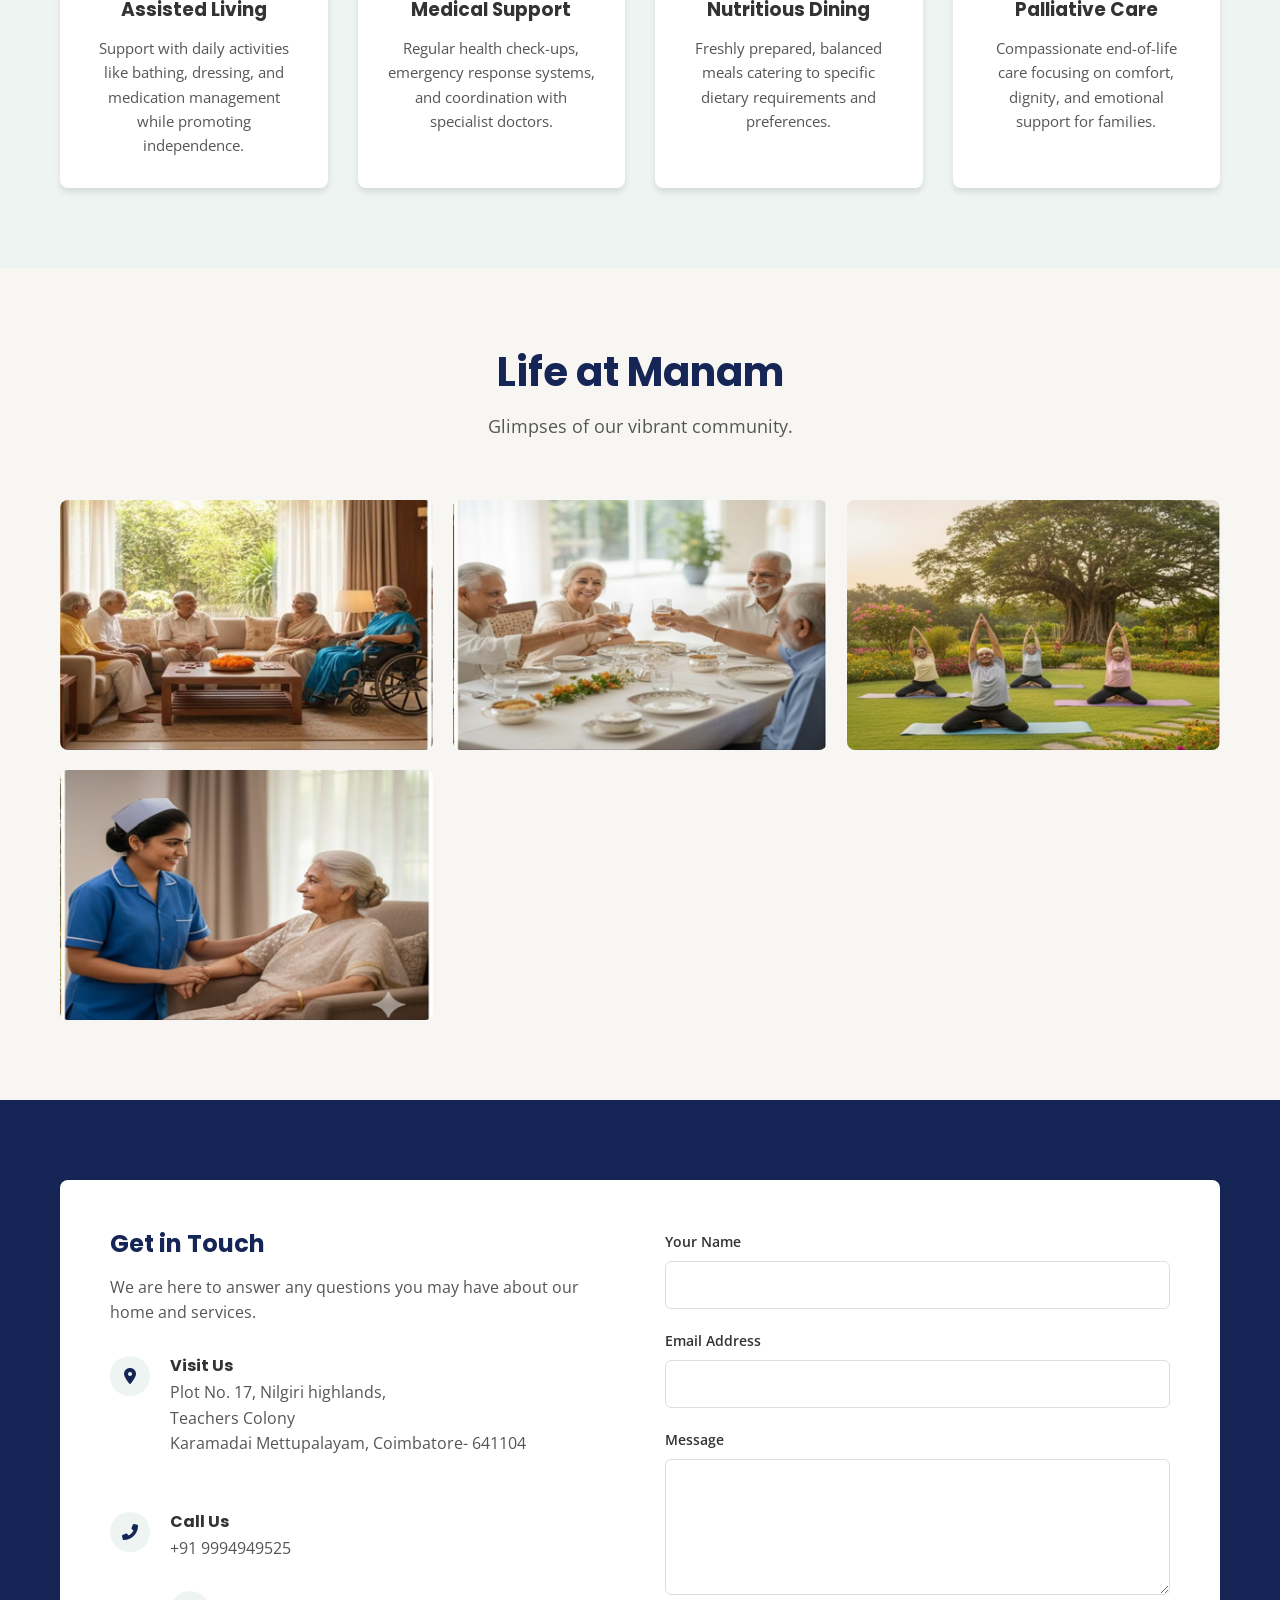
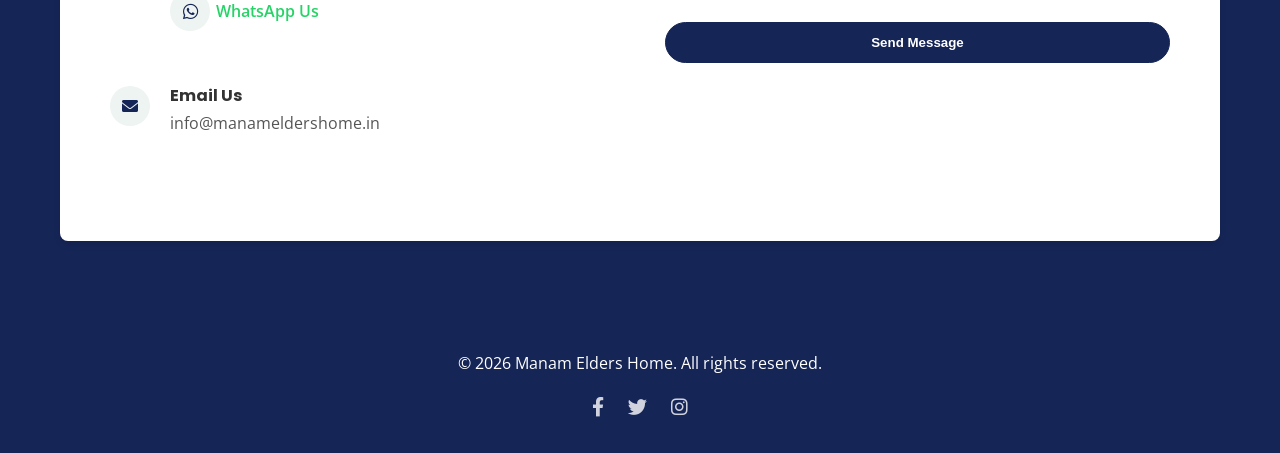
==== commit 59837150: "Update index.html" ====
--- a/index.html
+++ b/index.html
@@ -86,6 +86,9 @@
                 <span>
                     <h2>Manam Elders Home</h2>
                 </span>
+                <span>
+                    <h3>Reg.NO:TN00226CBE00610</h3>
+                </span>
             </a>
             <button class="mobile-toggle" aria-label="Toggle navigation">
                 <i class="fas fa-bars"></i>
@@ -303,4 +306,4 @@
     <script src="js/script.js"></script>
 </body>
 
-</html>+</html>
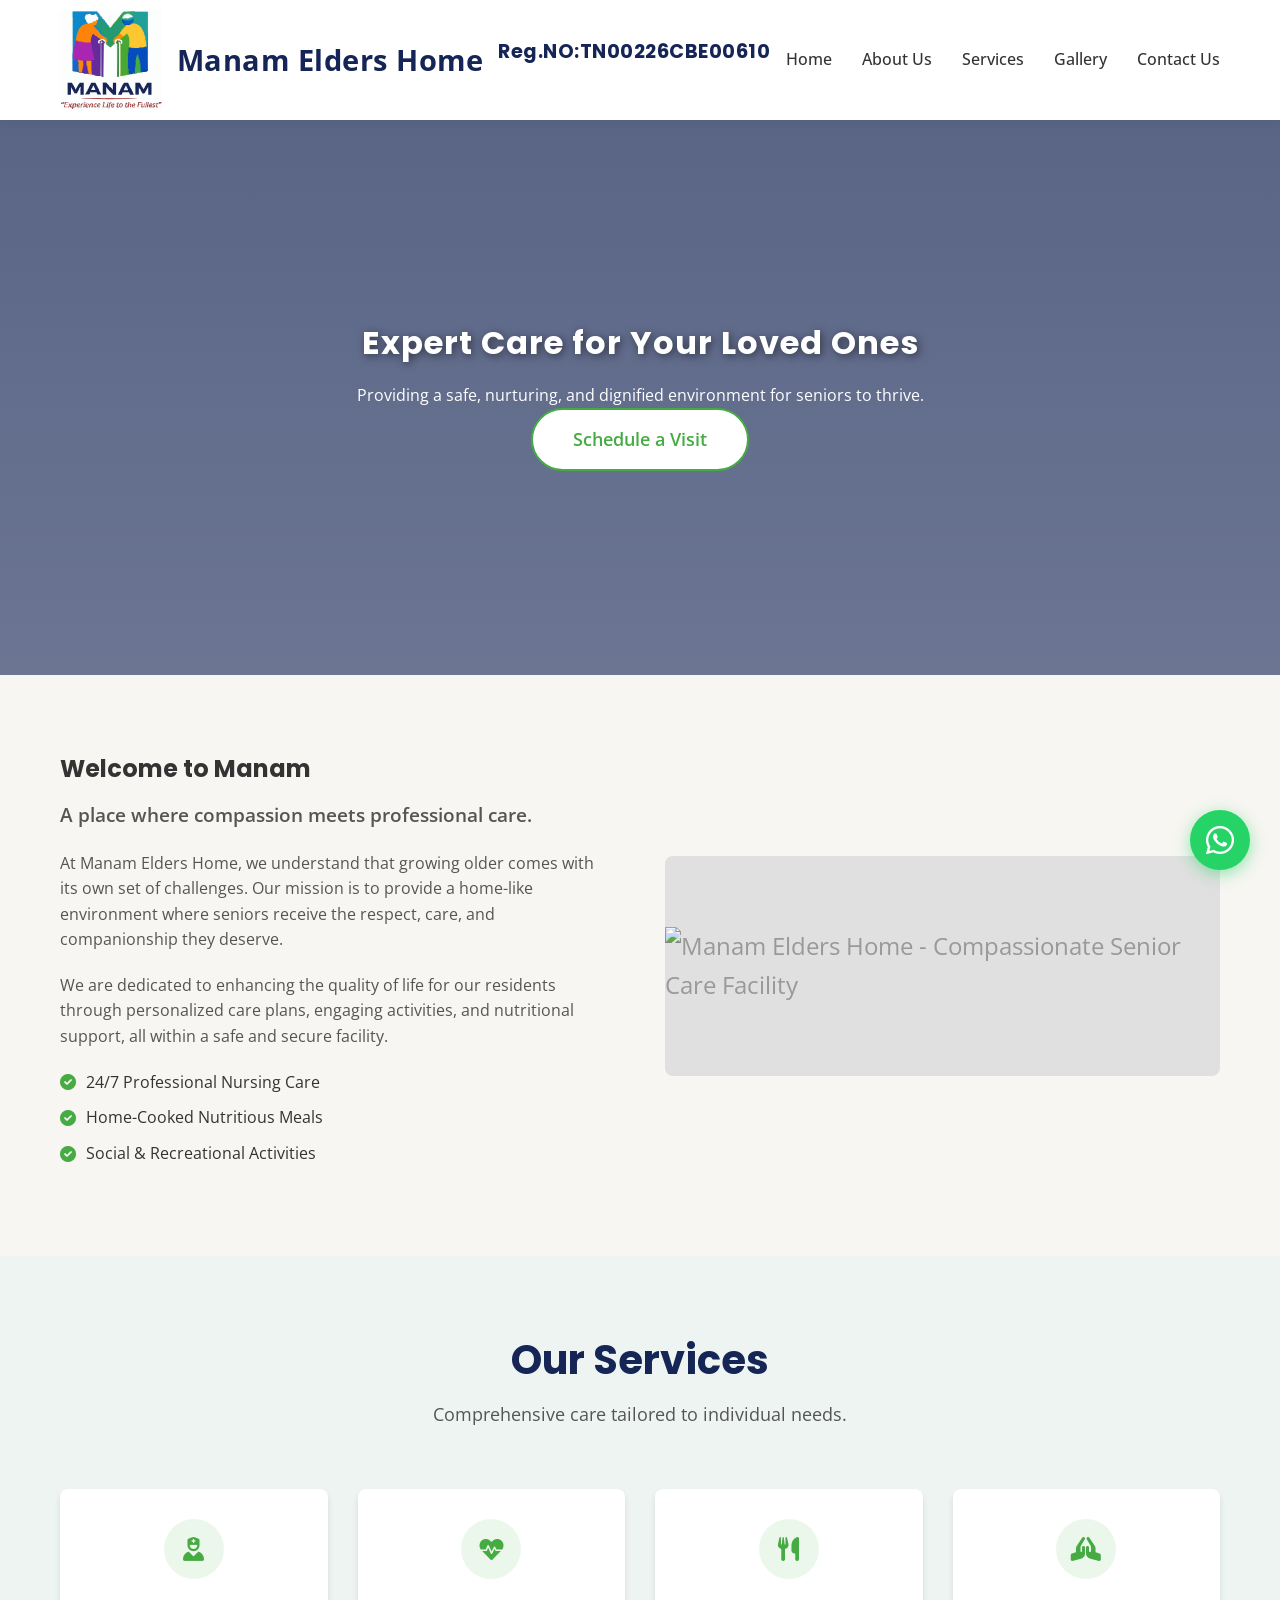
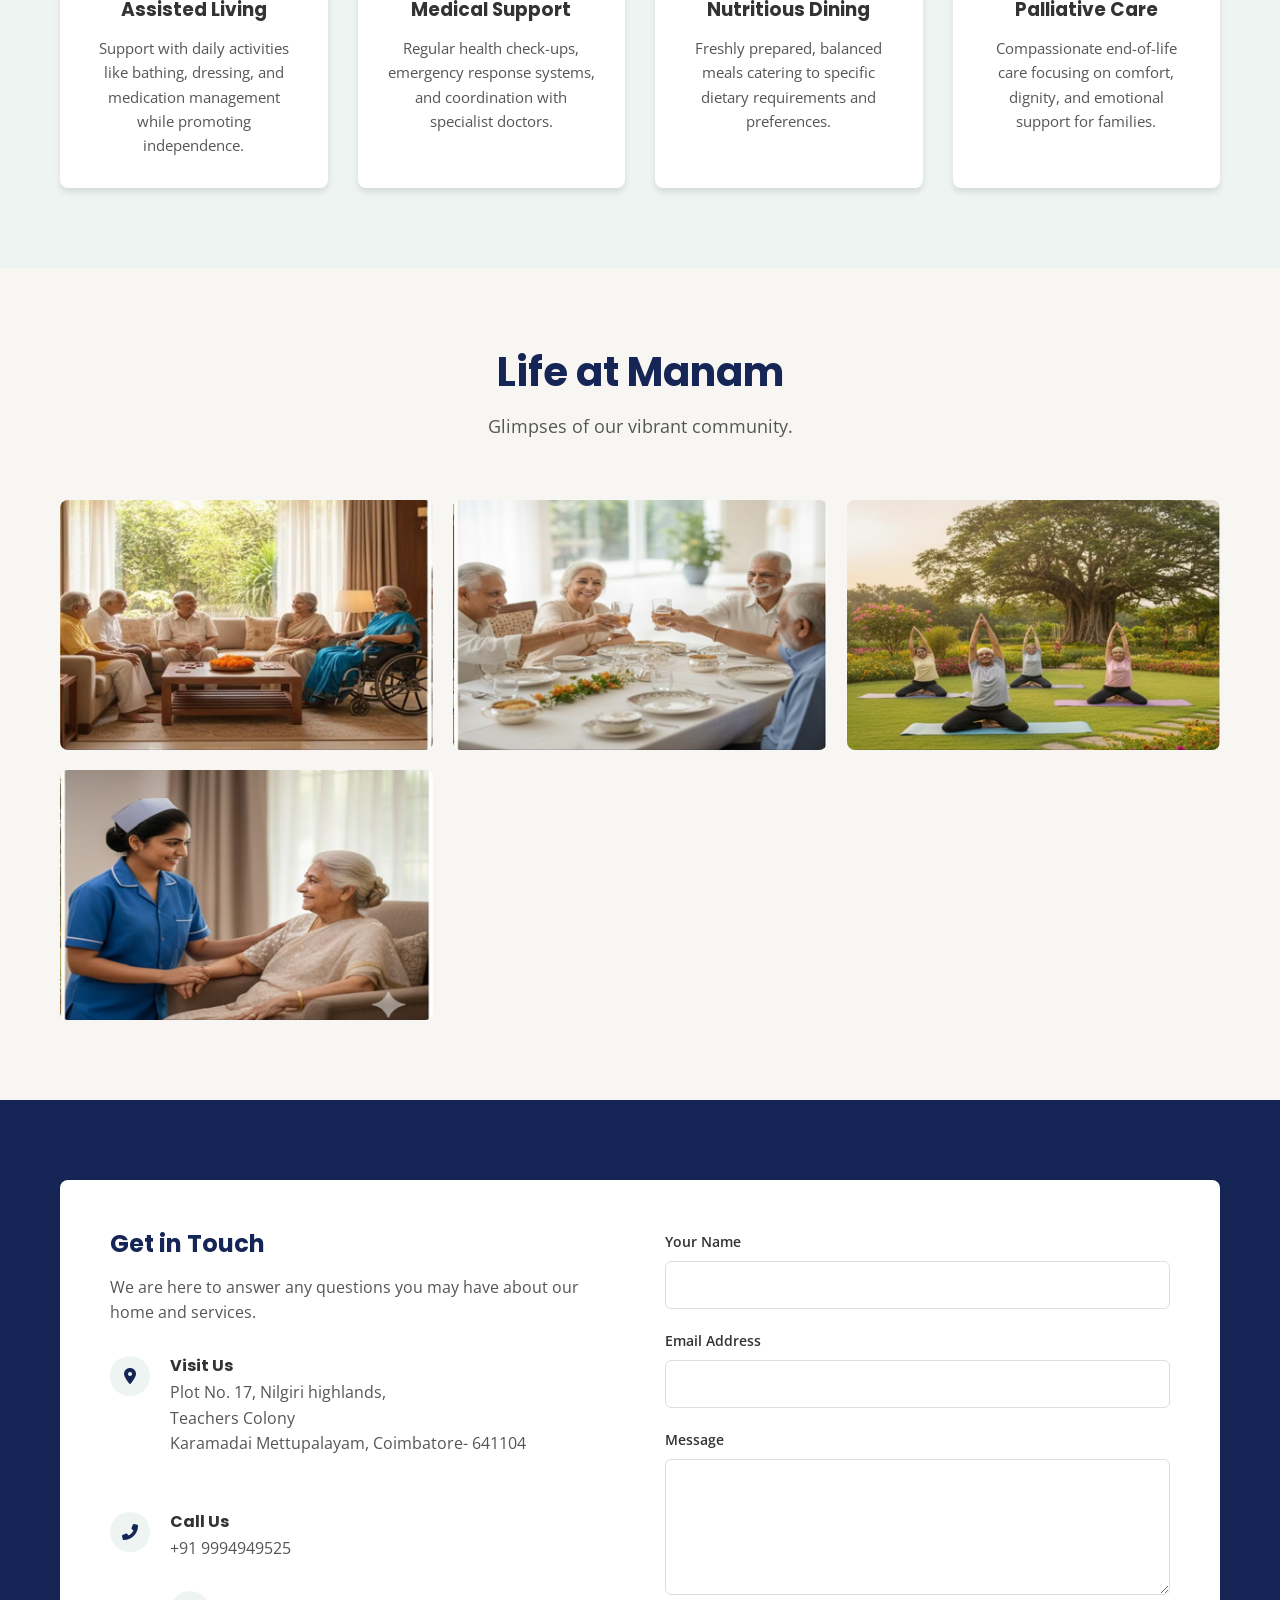
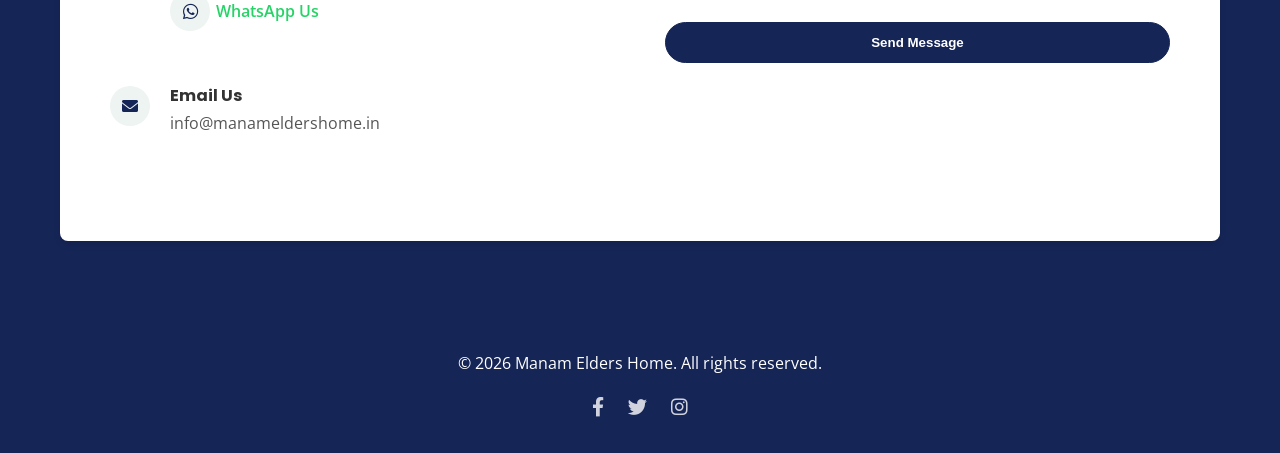
==== commit 6487850d: "Update index.html" ====
--- a/index.html
+++ b/index.html
@@ -87,7 +87,7 @@
                     <h2>Manam Elders Home</h2>
                 </span>
                 <span>
-                    <h3>Reg.NO:TN00226CBE00610</h3>
+                    <h6>Reg.NO:TN00226CBE00610</h6>
                 </span>
             </a>
             <button class="mobile-toggle" aria-label="Toggle navigation">
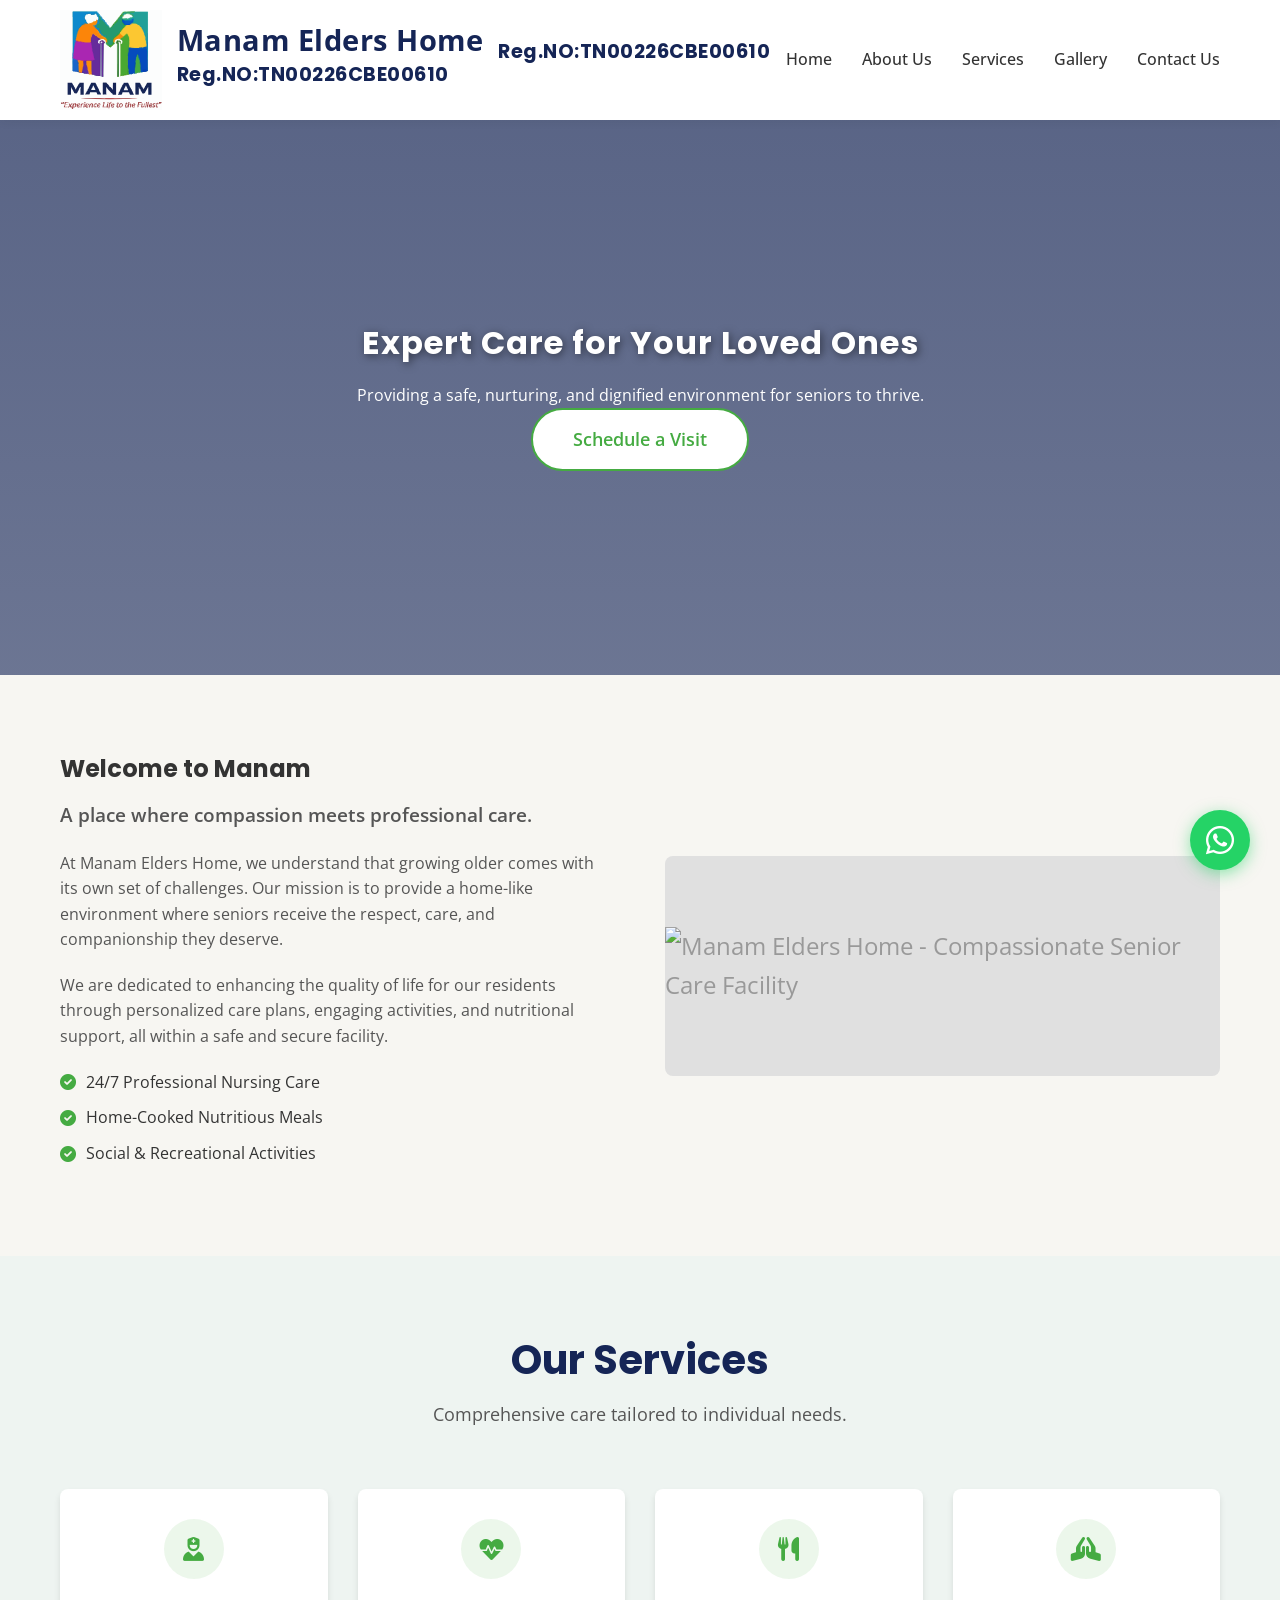
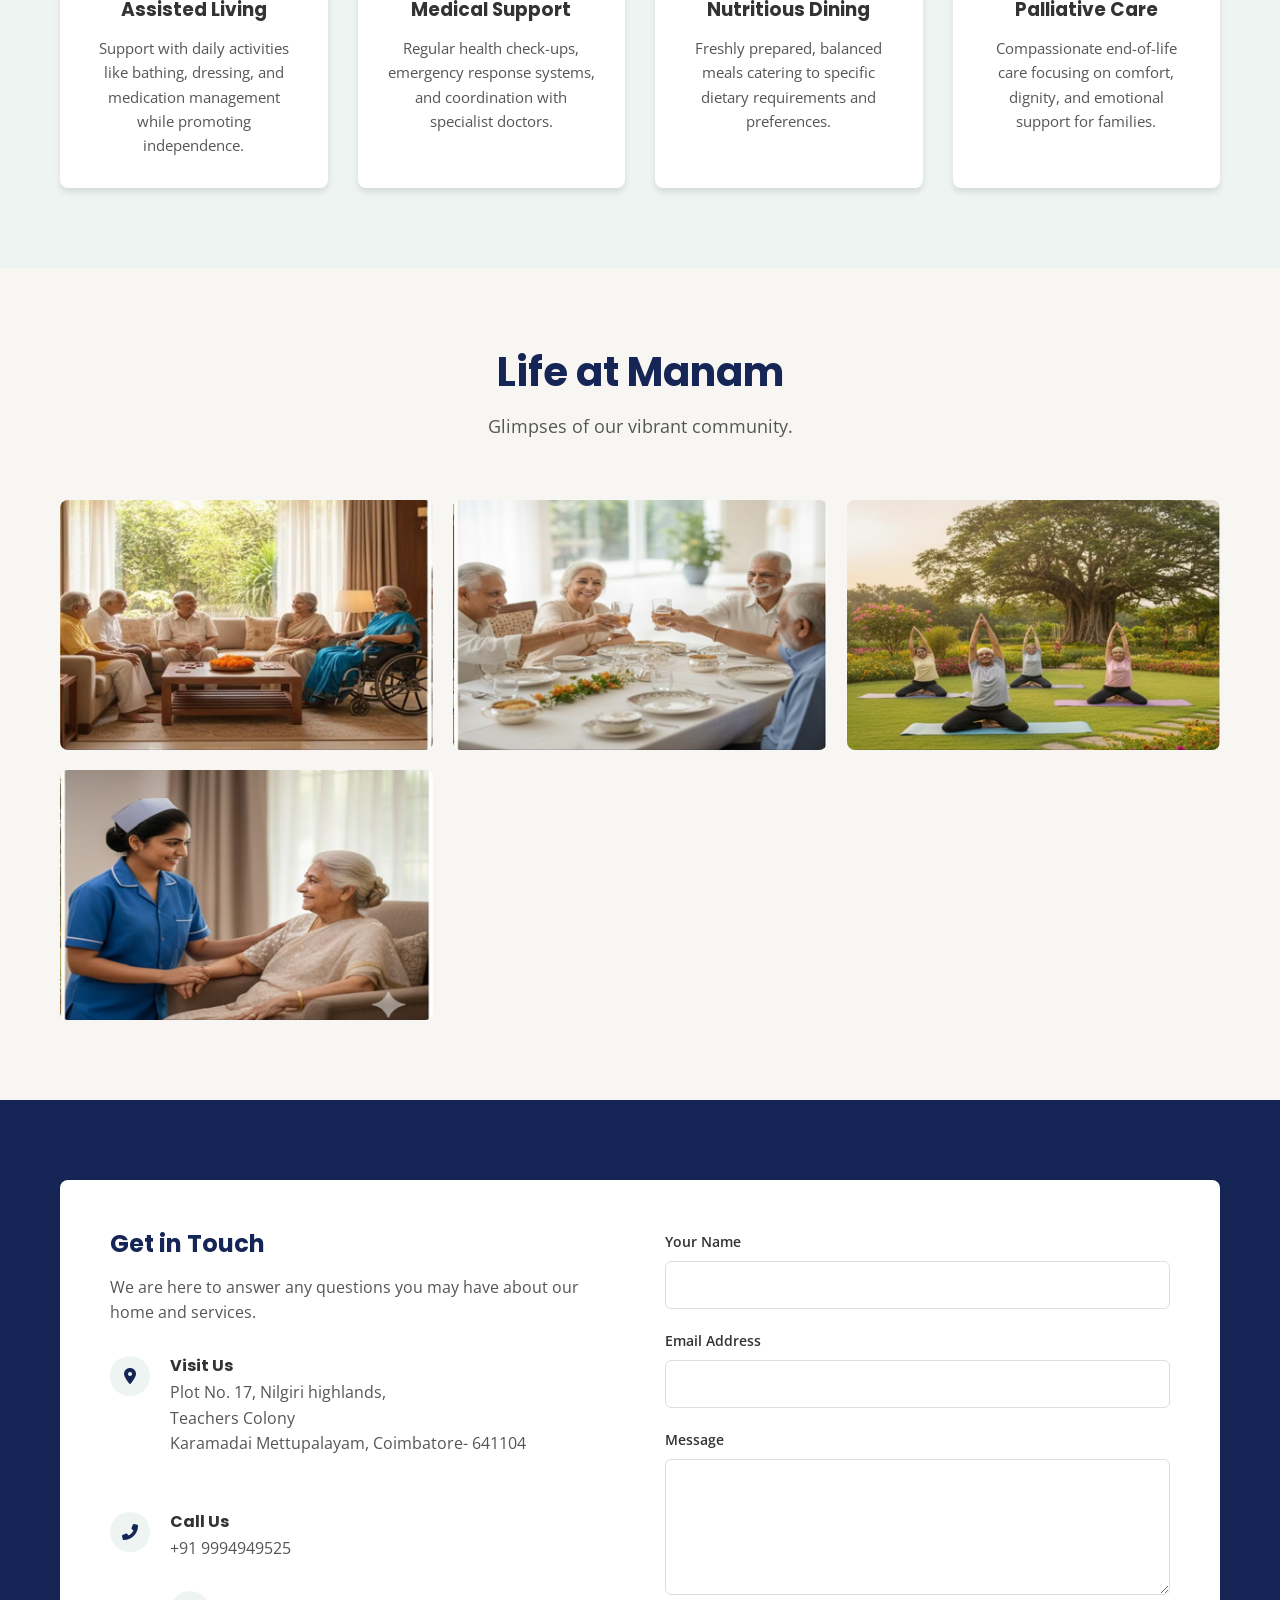
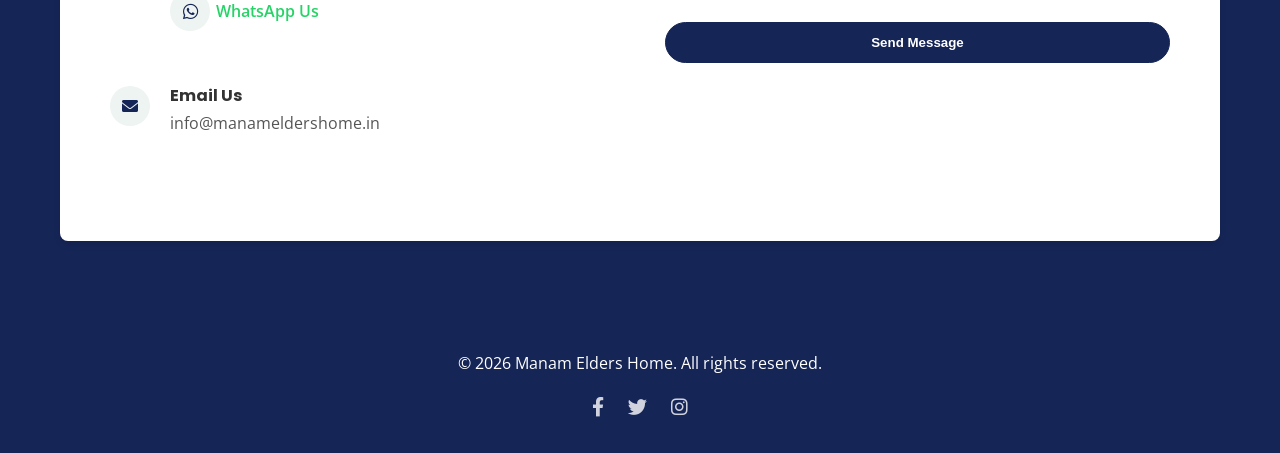
==== commit 7eb134a4: "Update index.html" ====
--- a/index.html
+++ b/index.html
@@ -84,11 +84,12 @@
             <a href="#" class="logo">
                 <img src="assets/logo.svg" alt="Manam Elders Home Logo">
                 <span>
-                    <h2>Manam Elders Home</h2>
+                    <h2>Manam Elders Home</h2></br>
+                     <h6>Reg.NO:TN00226CBE00610</h6>
                 </span>
-                <span>
+           
                     <h6>Reg.NO:TN00226CBE00610</h6>
-                </span>
+          
             </a>
             <button class="mobile-toggle" aria-label="Toggle navigation">
                 <i class="fas fa-bars"></i>
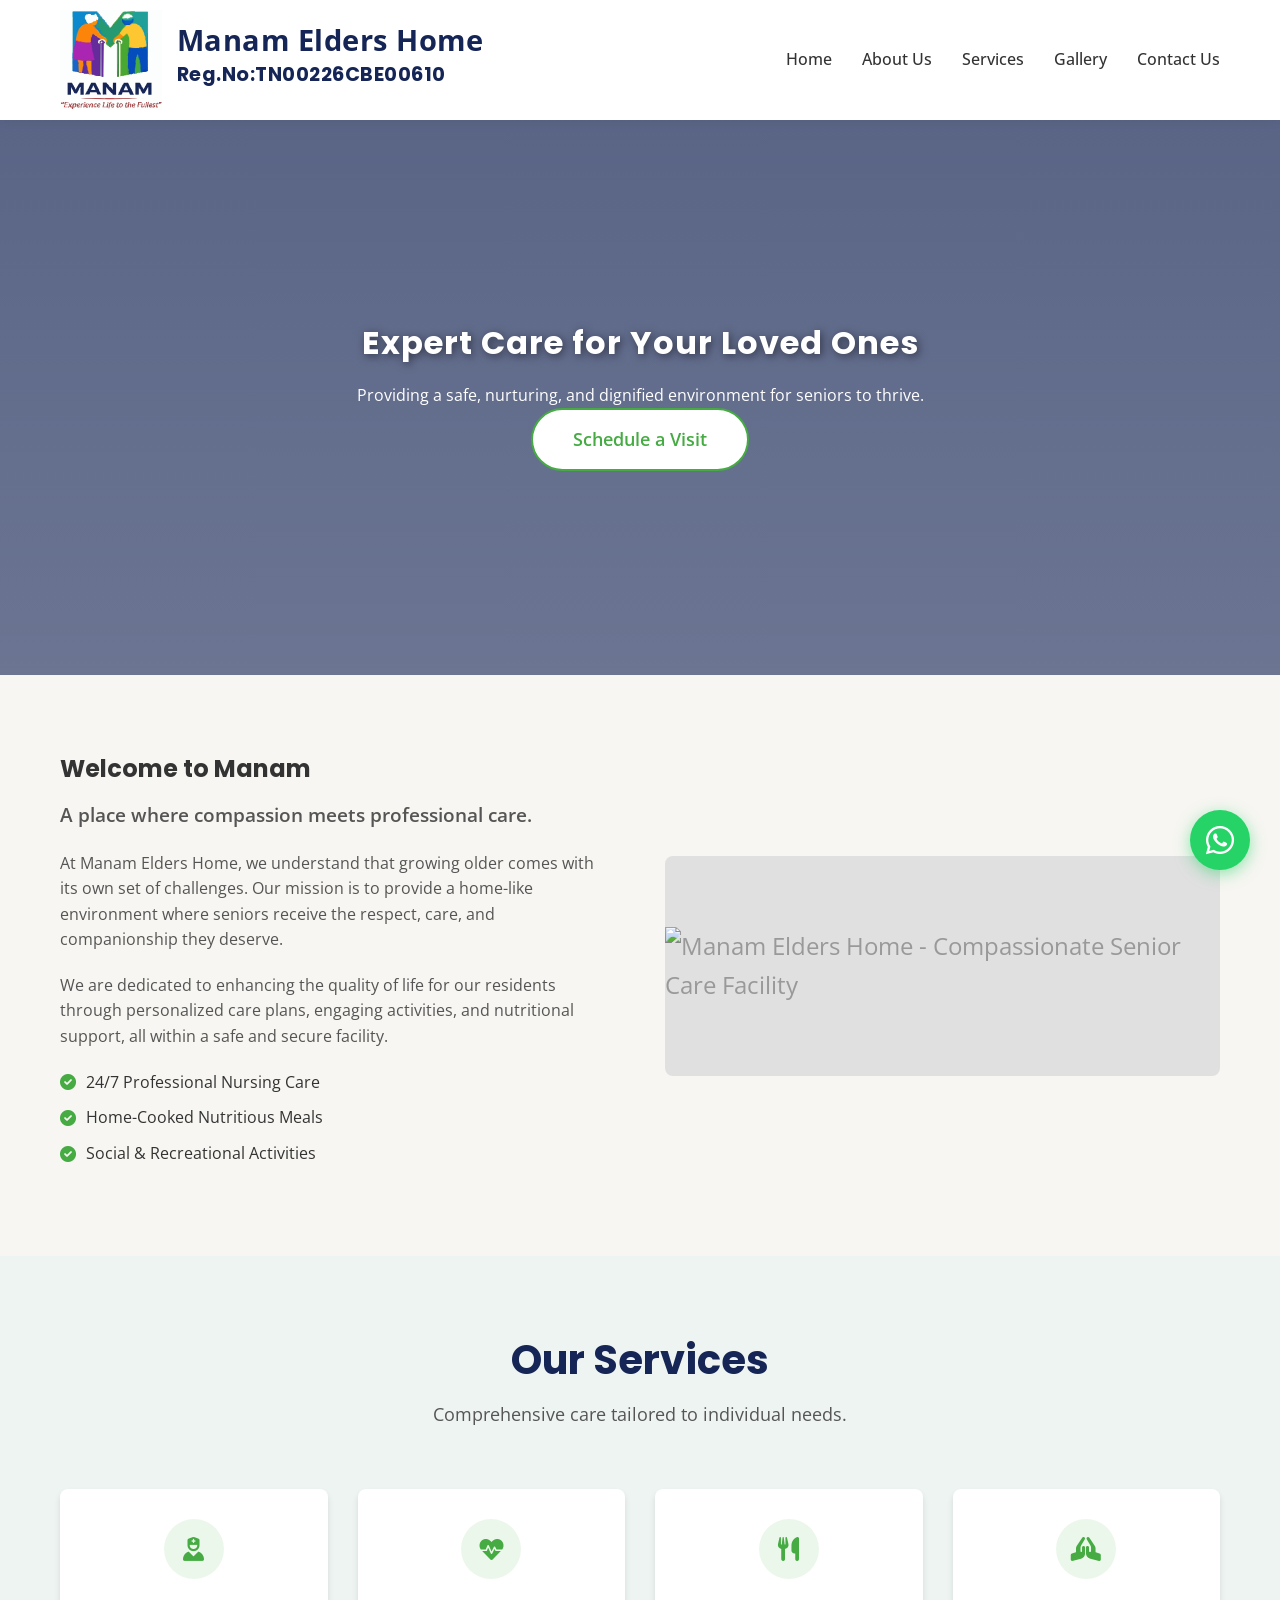
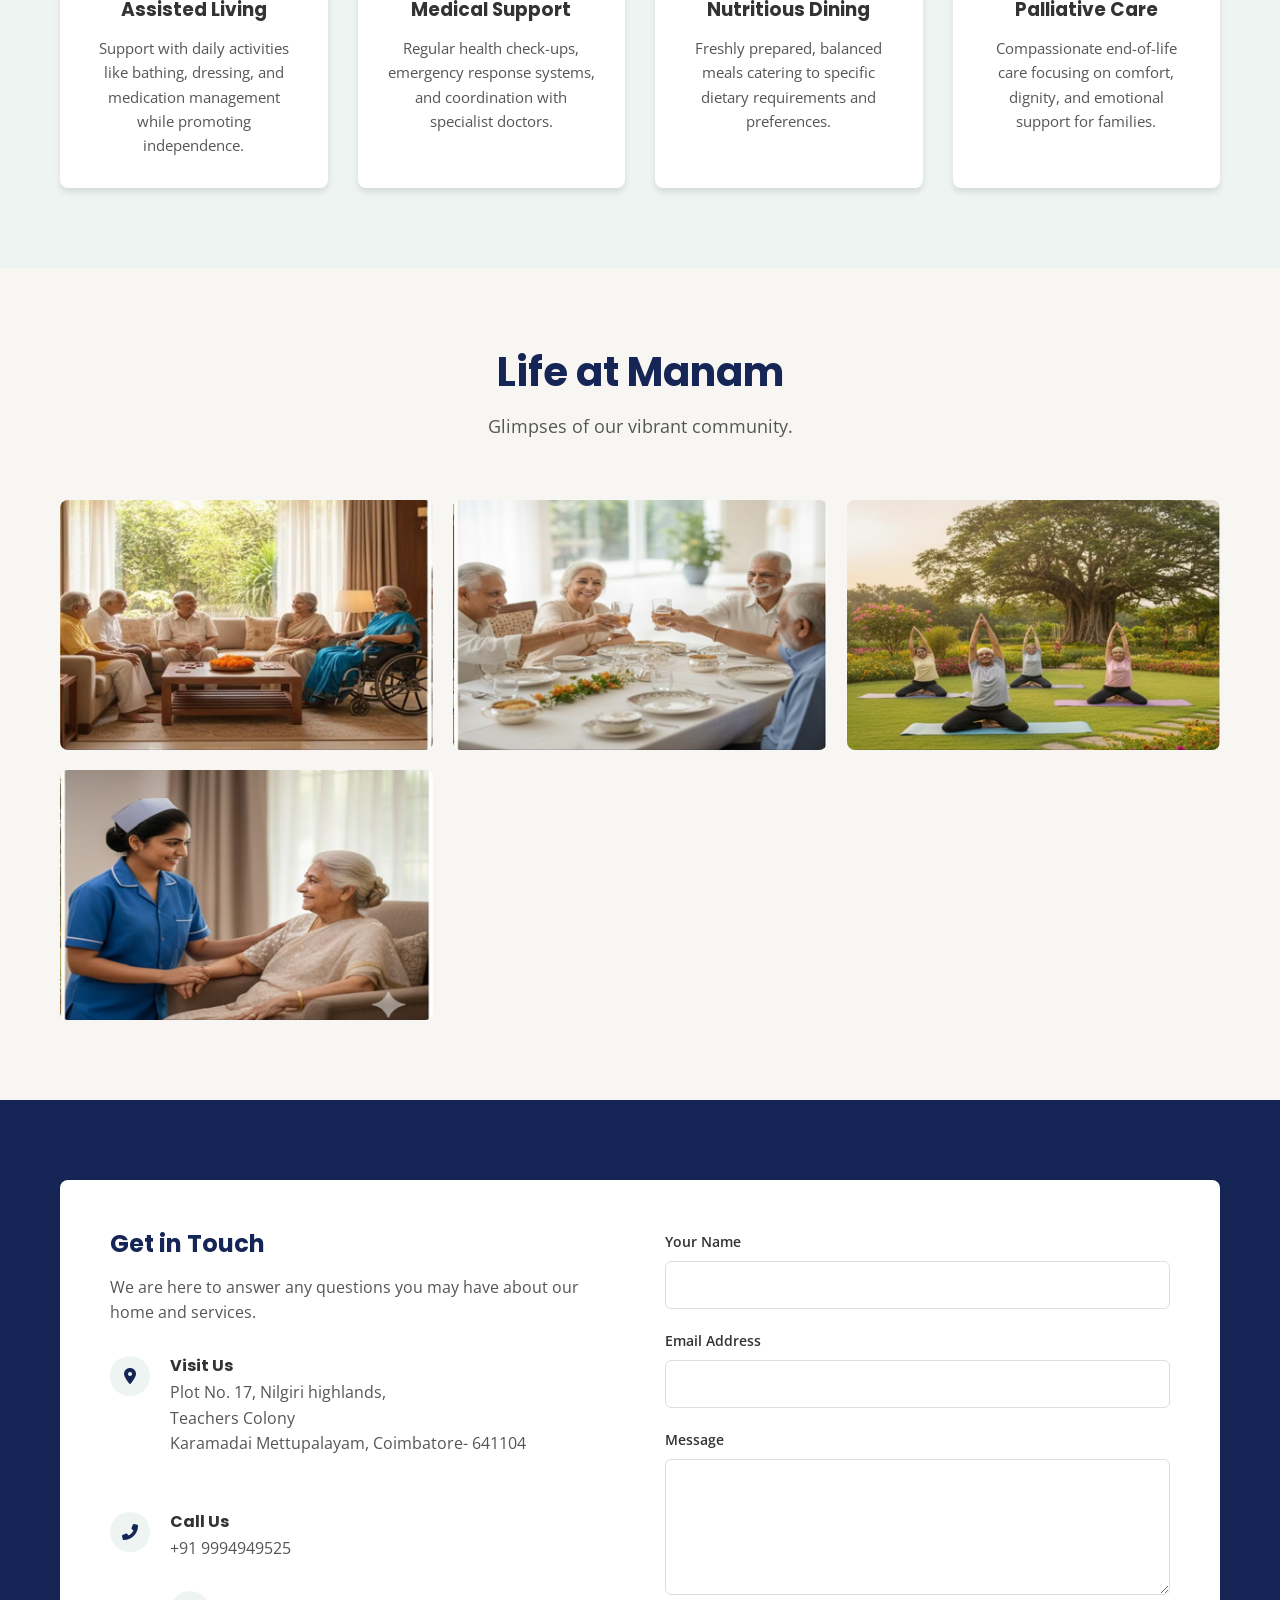
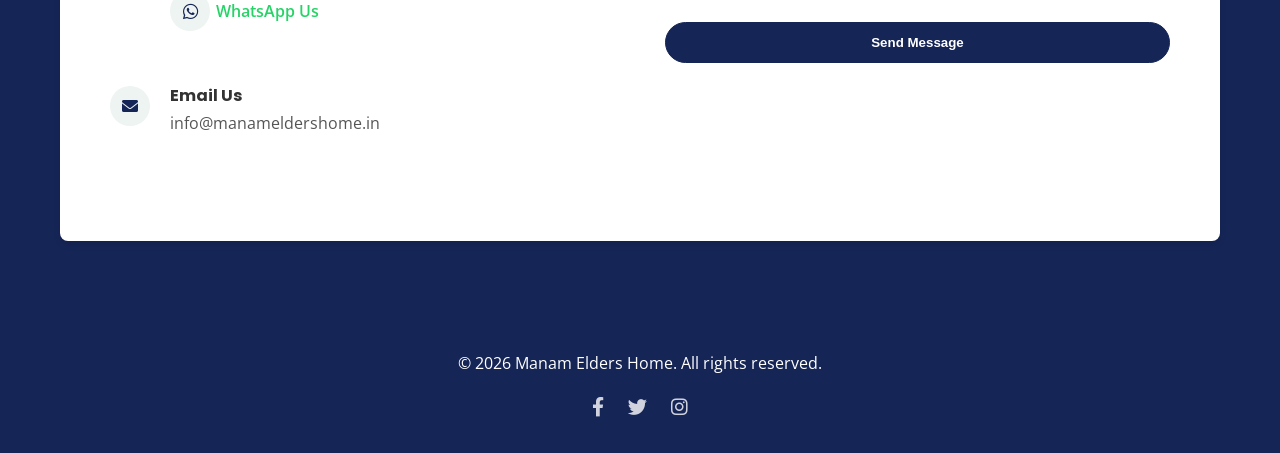
==== commit 6a4b57f9: "Update index.html" ====
--- a/index.html
+++ b/index.html
@@ -85,12 +85,10 @@
                 <img src="assets/logo.svg" alt="Manam Elders Home Logo">
                 <span>
                     <h2>Manam Elders Home</h2></br>
-                     <h6>Reg.NO:TN00226CBE00610</h6>
+                     <h6>Reg.No:TN00226CBE00610</h6>
                 </span>
-           
-                    <h6>Reg.NO:TN00226CBE00610</h6>
-          
-            </a>
+                         
+           </a>
             <button class="mobile-toggle" aria-label="Toggle navigation">
                 <i class="fas fa-bars"></i>
             </button>
